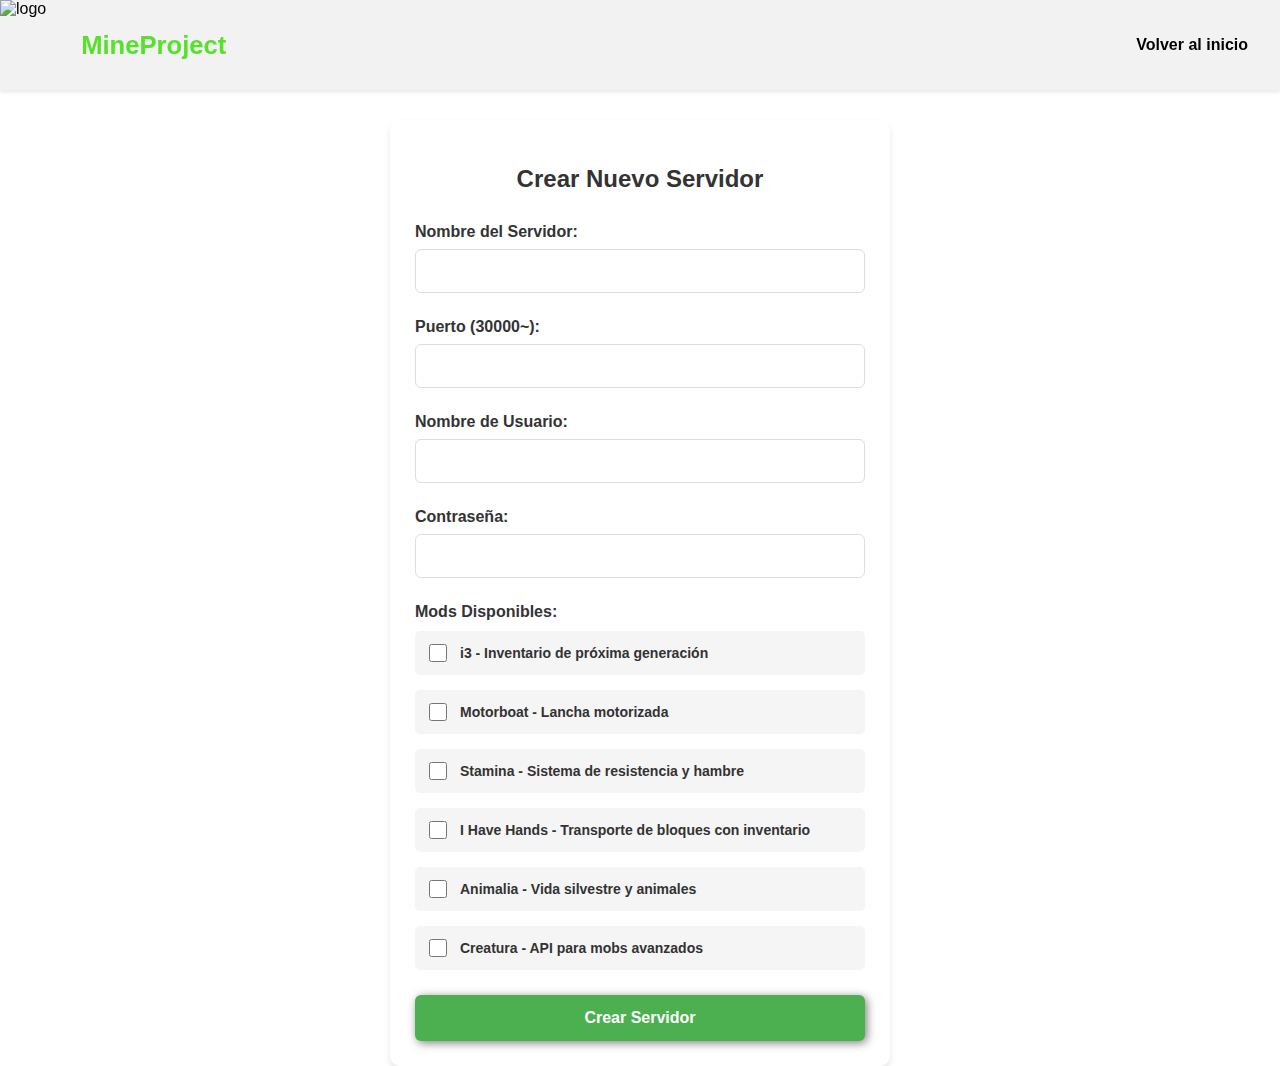
==== crear_servidor.html @ 0806e77f "Add files via upload" ====
<!DOCTYPE html>
<html lang="es">
<head>
    <meta charset="UTF-8">
    <meta name="viewport" content="width=device-width, initial-scale=1.0">
    <title>Crear Servidor - MineProject</title>
    <link rel="stylesheet" href="index.css">
    <style>
        body {
            margin: 0;
            padding: 0;
            min-height: 100vh;
            display: flex;
            flex-direction: column;
        }

        header {
            position: fixed;
            top: 0;
            width: 100%;
            background-color: #f2f2f2;
            z-index: 1000;
            box-shadow: 0 2px 4px rgba(0,0,0,0.1);
        }

        main {
            flex: 1;
            display: flex;
            align-items: center;
            justify-content: center;
            margin-top: 120px;
            background-color: white;
            min-height: calc(100vh - 120px);
        }

        .form-container {
            width: 90%;
            max-width: 500px;
            padding: 25px;
            background-color: white;
            border-radius: 10px;
            box-shadow: 0 4px 6px rgba(0,0,0,0.1);
            margin: 0 auto;
        }

        .form-container h2 {
            text-align: center;
            color: #333;
            margin-bottom: 30px;
            font-size: 24px;
        }

        .form-group {
            margin-bottom: 25px;
        }

        label {
            display: block;
            margin-bottom: 8px;
            font-weight: bold;
            color: #333;
        }

        input {
            width: 100%;
            padding: 12px;
            border: 1px solid #ddd;
            border-radius: 6px;
            box-sizing: border-box;
            font-size: 16px;
            transition: border-color 0.3s ease;
        }

        input:focus {
            outline: none;
            border-color: #4CAF50;
            box-shadow: 0 0 5px rgba(76, 175, 80, 0.2);
        }

        .submit-btn {
            background-color: #4CAF50;
            color: white;
            padding: 14px 20px;
            border: none;
            border-radius: 6px;
            cursor: pointer;
            width: 100%;
            font-size: 16px;
            font-weight: bold;
            transition: background-color 0.3s ease;
        }

        .submit-btn:hover {
            background-color: #45a049;
        }

        .submit-btn:disabled {
            background-color: #cccccc;
            cursor: not-allowed;
        }

        .error {
            color: #dc3545;
            font-size: 0.9em;
            margin-top: 8px;
            display: none;
        }

        .loading {
            display: none;
            text-align: center;
            margin-top: 10px;
            color: #666;
        }

        .result-message {
            display: none;
            margin-top: 15px;
            padding: 10px;
            border-radius: 5px;
            white-space: pre-line;
        }

        .result-message.success {
            background-color: #d4edda;
            color: #155724;
            border: 1px solid #c3e6cb;
        }

        .result-message.error {
            background-color: #f8d7da;
            color: #721c24;
            border: 1px solid #f5c6cb;
        }

        .mods-selection {
            display: grid;
            grid-template-columns: repeat(auto-fit, minmax(300px, 1fr));
            gap: 15px;
            margin-top: 10px;
        }

        .mod-option {
            display: flex;
            align-items: center;
            gap: 10px;
            padding: 10px;
            background: #f5f5f5;
            border-radius: 5px;
            transition: background-color 0.3s;
        }

        .mod-option:hover {
            background: #e0e0e0;
        }

        .mod-option input[type="checkbox"] {
            width: 18px;
            height: 18px;
        }

        .mod-option label {
            margin: 0;
            font-size: 14px;
            color: #333;
        }

        .mod-option label a {
            color: #333;
            text-decoration: none;
            transition: color 0.3s;
        }

        .mod-option:hover label a {
            color: #4CAF50;
        }

        .mod-option label a:hover {
            text-decoration: underline;
        }
    </style>
</head>
<body>
    <header>
        <div class="container">
            <img src="media/logo.png" alt="logo" width="90px" height="90px">
            <p class="logo">MineProject</p>
            <nav>
                <a href="index.html">Volver al inicio</a>
            </nav>
        </div>
    </header>

    <main>
        <div class="form-container">
            <h2>Crear Nuevo Servidor</h2>
            <form id="serverForm" onsubmit="return validateForm(event)">
                <div class="form-group">
                    <label for="serverName">Nombre del Servidor:</label>
                    <input type="text" id="serverName" name="serverName" required>
                </div>

                <div class="form-group">
                    <label for="port">Puerto (30000~):</label>
                    <input type="number" id="port" name="port" min="30000" max="39999" required>
                    <div class="error" id="portError">El puerto debe estar entre 30000 y 39999</div>
                </div>

                <div class="form-group">
                    <label for="username">Nombre de Usuario:</label>
                    <input type="text" id="username" name="username" required>
                </div>

                <div class="form-group">
                    <label for="password">Contraseña:</label>
                    <input type="password" id="password" name="password" required>
                </div>

                <div class="form-group">
                    <label>Mods Disponibles:</label>
                    <div class="mods-selection">
                        <div class="mod-option">
                            <input type="checkbox" id="mod_i3" name="mods" value="i3">
                            <label for="mod_i3">i3 - Inventario de próxima generación</label>
                        </div>
                        <div class="mod-option">
                            <input type="checkbox" id="mod_motorboat" name="mods" value="motorboat">
                            <label for="mod_motorboat">Motorboat - Lancha motorizada</label>
                        </div>
                        <div class="mod-option">
                            <input type="checkbox" id="mod_stamina" name="mods" value="stamina">
                            <label for="mod_stamina">Stamina - Sistema de resistencia y hambre</label>
                        </div>
                        <div class="mod-option">
                            <input type="checkbox" id="mod_hands" name="mods" value="i_have_hands">
                            <label for="mod_hands">I Have Hands - Transporte de bloques con inventario</label>
                        </div>
                        <div class="mod-option">
                            <input type="checkbox" id="mod_animalia" name="mods" value="animalia">
                            <label for="mod_animalia">Animalia - Vida silvestre y animales</label>
                        </div>
                        <div class="mod-option">
                            <input type="checkbox" id="mod_creatura" name="mods" value="creatura">
                            <label for="mod_creatura">Creatura - API para mobs avanzados</label>
                        </div>
                    </div>
                </div>

                <button type="submit" class="submit-btn">Crear Servidor</button>
                <div class="loading">Creando servidor, por favor espere...</div>
                <div class="result-message"></div>
            </form>
        </div>
    </main>

    <script>
        function generateScript(formData) {
            const imageName = `server-${formData.username}`;

            return `#!/bin/bash

# Crear Dockerfile
cat > Dockerfile << 'EOF'
FROM ghcr.io/ronoaldo/luantiserver:stable
USER root
RUN apt install nano
USER luanti
EOF

# Construir la imagen
podman build -t ${imageName} .

# Ejecutar el servidor
podman run -d --name ${formData.serverName} -p ${formData.port}:30000/udp ${imageName}`;
        }

        function downloadScript(content, filename) {
            const element = document.createElement('a');
            element.setAttribute('href', 'data:text/plain;charset=utf-8,' + encodeURIComponent(content));
            element.setAttribute('download', filename);
            element.style.display = 'none';
            document.body.appendChild(element);
            element.click();
            document.body.removeChild(element);
        }

        function validateForm(event) {
            event.preventDefault();
            
            const port = document.getElementById('port').value;
            const portError = document.getElementById('portError');
            const submitBtn = document.querySelector('.submit-btn');
            const loadingDiv = document.querySelector('.loading');
            const resultDiv = document.querySelector('.result-message');
            
            if (port < 30000 || port > 39999) {
                portError.style.display = 'block';
                return false;
            }
            
            portError.style.display = 'none';
            submitBtn.disabled = true;
            loadingDiv.style.display = 'block';
            resultDiv.style.display = 'none';
            
            const formData = {
                serverName: document.getElementById('serverName').value,
                port: port,
                username: document.getElementById('username').value,
                password: document.getElementById('password').value,
                mods: Array.from(document.querySelectorAll('input[name="mods"]:checked')).map(mod => mod.value)
            };
            
            // Generar el script
            const scriptContent = generateScript(formData);
            const scriptName = `server-${formData.username}-${Date.now()}.sh`;
            
            // Descargar el script
            downloadScript(scriptContent, scriptName);
            
            // Mostrar mensaje de éxito
            loadingDiv.style.display = 'none';
            resultDiv.textContent = `Script generado correctamente:\n` +
                                  `Nombre del servidor: ${formData.serverName}\n` +
                                  `Puerto: ${formData.port}\n` +
                                  `Nombre del script: ${scriptName}\n\n` +
                                  `El script se ha descargado. Ejecútalo en el servidor para crear el contenedor.`;
            resultDiv.className = 'result-message success';
            resultDiv.style.display = 'block';
            
            // Redirigir después de 5 segundos
            setTimeout(() => {
                window.location.href = 'index.html';
            }, 5000);
            
            return false;
        }
    </script>
</body>
</html>
---- index.css ----
*{
    box-sizing: border-box;
}

html{
    scroll-behavior: smooth;
}

body{
    font-family: 'Roboto', sans-serif;
    margin: 0;
}

h1{ font-size: 3.5em;}
h2{ font-size: 2.7em;}
h3{ font-size: 2em;}
p{ font-size: 1.25em;}
ul{ list-style: none;}
li{ font-size: 1.25em;}

button{
    font-size: 1.25em;
    font-weight: bold;
    padding: 10px 30px;
    border-radius: 5px;
    border: 2px solid rgba(0,0,0,0.3);
    box-shadow: 2px 2px 10px rgba(0,0,0,0.5);
    color: white;
    background-color: rgb(86, 226, 43);
}

.container{
    margin: auto;
}

.color-acento{ color:rgb(86, 226, 43); }

header{
    background-color: rgb(245,245,245);
    position: fixed;
    width: 100%;
    z-index: 1000;
}

header .logo{
    margin: 0;
    padding: 25px 30px;
    font-weight: bold;
    color: rgb(86, 226, 43);
    font-size: 1.6em;
    position: absolute;
    left: 2em;
}

header .container{
    display: flex;
    flex-direction: column;
    align-items: center;
}

header nav{
    display: flex;
    flex-direction: column;
    text-align: center;
    padding-bottom: 25px;
}

header a{
    padding: 5px 12px;
    text-decoration: none;
    font-weight: bold;
    color: black;
}

header a:hover{
    color: rgb(86, 226, 43);
}

#hero{
    display: flex;
    align-items: center;
    justify-content: center;
    text-align: center;
    flex-direction: column;
    height: 90vh;
    background-image: linear-gradient(
        0deg,
        rgba(0,0,0,0.5),
        rgba(0,0,0,0.5)
    )
    ,url("media/fondo.jpeg");
    background-repeat: no-repeat;
    background-size: cover;
    background-position: center center;
}

#hero h1 {
    color: white;
    font-family: 'Press Start 2P', cursive;
    text-shadow: 0 0 10px rgba(86, 226, 43, 0.8),
                 0 0 20px rgba(86, 226, 43, 0.5),
                 0 0 30px rgba(86, 226, 43, 0.3);
    letter-spacing: 2px;
    animation: glow 2s ease-in-out infinite alternate;
}

@keyframes glow {
    from {
        text-shadow: 0 0 10px rgba(86, 226, 43, 0.8),
                     0 0 20px rgba(86, 226, 43, 0.5),
                     0 0 30px rgba(86, 226, 43, 0.3);
    }
    to {
        text-shadow: 0 0 20px rgba(86, 226, 43, 0.8),
                     0 0 30px rgba(86, 226, 43, 0.5),
                     0 0 40px rgba(86, 226, 43, 0.3);
    }
}

#hero p {
    font-size: 2em;
    color: #B0B0B0;
    font-family: 'Press Start 2P', cursive;
    text-shadow: 0 0 5px rgba(176, 176, 176, 0.8),
                 0 0 10px rgba(176, 176, 176, 0.5);
    letter-spacing: 1px;
    animation: textGlow 2s ease-in-out infinite alternate;
}

@keyframes textGlow {
    from {
        text-shadow: 0 0 5px rgba(176, 176, 176, 0.8),
                     0 0 10px rgba(176, 176, 176, 0.5);
    }
    to {
        text-shadow: 0 0 10px rgba(176, 176, 176, 0.8),
                     0 0 15px rgba(176, 176, 176, 0.5);
    }
}

#hero button{
    font-size: 1.75em;
}

#aboutus.container{
    text-align: center;
    padding: 200px 12px;
}

#crear-servidor{
    background-color: rgb(30,30,30);
    color: white;
    text-align: center;
}

#crear-servidor .container{
    padding: 150px 12px;
}

#crear-servidor h2{
    margin-top: 0;
    font-size: 3.2em;
}

#crear-servidor p{
    display: none;
}

#crear-servidor .carta{
    padding: 50px;
    background-size: 100% 150px;
    background-repeat: no-repeat;
    background-position-y: 0;
    background-color: rgba(50, 50, 50, 1);
    box-shadow: 2px 2px 10px rgba(0,0,0,0.5);
    position: relative;
    z-index: 1;
}

.carta:first-child{
    background-image: linear-gradient(
        0deg,
        rgba(0,0,0,0.5),
        rgba(0,0,0,0.5)
    )
    ,url("media/front-end.jpg");

}

.carta:nth-child(2){
    background-image: linear-gradient(
        0deg,
        rgba(0,0,0,0.5),
        rgba(0,0,0,0.5)
    )
    ,url("media/full-stack.jpg");
}

.carta:nth-child(3){
    background-image: linear-gradient(
        0deg,
        rgba(0,0,0,0.5),
        rgba(0,0,0,0.5)
    )
    ,url("media/python.jpg");

}

#mods .container{
    text-align: center;
    padding: 50px 12px;
}

#mods li{
    margin: 16px 0px;
    font-weight: bold;
}



#final{
    display: flex;
    flex-direction: column;
    justify-content: center;
    align-items: center;
    text-align: center;
    background-color: rgb(30,30,30);
    color: white;
    height: 80vh;
}

#final h2{
    font-size: 9vw;
}

#final button{
    font-size: 5vw;
}

footer{
    background-color: rgb(230,230,230);
    text-align: center;
}

footer p{
    padding: 12px;
    color: rgb(100,100,100);
}

footer .container{
    height: 150px;
    display: flex;
    justify-content: center;
    align-items: flex-end;
}

@media (min-width: 850px){
    header{
        position: fixed;
        width: 100%;
    }

    header .container{
        flex-direction: row;
        justify-content: space-between;
    }

    header nav{
        flex-direction: row;
        padding-bottom: 0;
        padding-right: 20px;
    }

    #hero h1{
        font-size: 5em;
    }

    #aboutus .container{
        display: flex;
        justify-content: space-evenly;
    }

    #aboutus .texto{
        width: 50%;
        max-width: 600px;
        text-align: initial;
        padding-left: 30px;
        display: flex;
        flex-direction: column;
        justify-content: center;
    }

    #aboutus h2{
        margin-top: 0px;
    }

    #aboutus .img-container{
        background-image: url("media/somos-proya.jpg");
        background-size: cover;
        background-position: center center;
        height: 500px;
        width: 400px;
    }

    #crear-servidor .programas{
        display: flex;
        justify-content: center;
    }

    #crear-servidor p{
        display: block;
        margin-bottom: 30px;
    }

    #crear-servidor h2{
        font-size: 4em;
    }

    #crear-servidor h3{
        margin-top: 0;
    }

    #crear-servidor .carta{
        background-size: cover;
        background-repeat: no-repeat;
        background-position: center top;
        background-color: rgb(50, 50, 50);
        box-shadow: 2px 2px 10px rgba(0,0,0,0.5);
    }

    .carta:first-child{
        background-image: linear-gradient(
            0deg,
            rgba(0,0,0,0.5),
            rgba(0,0,0,0.5)
        )
        ,url("media/front-end-cropped.jpg");

    }

    .carta:nth-child(2){
        background-image: linear-gradient(
            0deg,
            rgba(0,0,0,0.5),
            rgba(0,0,0,0.5)
        )
        ,url("media/full-stack-cropped.jpg");
    }

    .carta:nth-child(3){
        background-image: linear-gradient(
            0deg,
            rgba(0,0,0,0.5),
            rgba(0,0,0,0.5)
        )
        ,url("media/python-cropped.jpg");

    }

    #mods{
        background-repeat: no-repeat;
        background-size: 200px 200px;
    }

    #mods .container{
        text-align: initial;
    }


    #final h2{
        font-size: 5em;
    }

    #final button{
        font-size: 2em;
    }

    footer .container{
      margin-bottom: 10px;
    }


@media (min-width: 1200px) {
    #mods{
        background-position-x: calc(100vw - 800px);
    }
}
}

/* Estilos para la sección de mods */
.mods-header {
    display: flex;
    justify-content: space-between;
    align-items: center;
    margin-bottom: 30px;
}

.mods-filters {
    display: flex;
    gap: 20px;
}

.filter-group {
    display: flex;
    align-items: center;
    gap: 10px;
}

.filter-group select {
    padding: 8px;
    border: 1px solid #ddd;
    border-radius: 4px;
    background-color: white;
}

.mods-grid {
    display: grid;
    grid-template-columns: repeat(auto-fill, minmax(300px, 1fr));
    gap: 20px;
    padding: 20px 0;
}

.mod-card {
    background: white;
    border-radius: 8px;
    box-shadow: 0 2px 4px rgba(0,0,0,0.1);
    overflow: hidden;
    transition: transform 0.2s;
}

.mod-card:hover {
    transform: translateY(-5px);
}

.mod-image {
    width: 100%;
    height: 200px;
    overflow: hidden;
}

.mod-image img {
    width: 100%;
    height: 100%;
    object-fit: cover;
}

.mod-info {
    padding: 15px;
}

.mod-info h3 {
    margin: 0 0 5px 0;
    color: #333;
}

.mod-author {
    color: #666;
    font-size: 0.9em;
    margin: 0 0 10px 0;
}

.mod-description {
    color: #444;
    font-size: 0.95em;
    margin: 0 0 15px 0;
    line-height: 1.4;
}

.mod-tags {
    display: flex;
    flex-wrap: wrap;
    gap: 5px;
}

.tag {
    background: #f0f0f0;
    padding: 4px 8px;
    border-radius: 4px;
    font-size: 0.8em;
    color: #666;
}

.button-animation {
    transition: all 0.1s ease;
    position: relative;
    top: 0;
}

.button-animation:active {
    top: 3px;
    box-shadow: 0 1px 2px rgba(0,0,0,0.2);
    transform: scale(0.95);
}

.mod-card {
    text-decoration: none;
    color: inherit;
    transition: transform 0.2s, box-shadow 0.2s;
}

.mod-card:hover {
    transform: translateY(-5px);
    box-shadow: 0 5px 15px rgba(0,0,0,0.2);
}

.programas {
    display: grid;
    grid-template-columns: repeat(3, 1fr);
    gap: 20px;
    padding: 20px;
}

.carta {
    background-color: rgb(50, 50, 50, 0.1);
    border-radius: 10px;
    padding: 20px;
    margin: 10px;
    text-align: center;
    transition: all 0.3s ease;
}

.carta:hover {
    transform: scale(1.02);
    box-shadow: 0 0 15px rgba(0,0,0,0.2);
}

.carta h3 {
    font-size: 1.5em;
    margin-bottom: 15px;
}

.carta p {
    font-size: 1.1em;
    margin-bottom: 20px;
    min-height: 80px;
}

.carta button {
    margin: 20px;
}

@media (max-width: 768px) {
    .programas {
        grid-template-columns: 1fr;
    }
    
    .carta p {
        min-height: auto;
    }
}

.submit-btn {
    background-color: #4CAF50;
    color: white;
    padding: 14px 20px;
    border: none;
    border-radius: 6px;
    cursor: pointer;
    width: 100%;
    font-size: 16px;
    font-weight: bold;
    transition: background-color 0.3s ease;
}

.submit-btn:hover {
    background-color: #45a049;
}

.submit-btn:disabled {
    background-color: #cccccc;
    cursor: not-allowed;
}

.mod-card.more-mods {
    display: flex;
    flex-direction: column;
    justify-content: center;
    align-items: center;
    background: rgba(255, 255, 255, 0.9);
    cursor: pointer;
}

.more-mods .plus-symbol {
    font-size: 5em;
    color: rgb(86, 226, 43);
    margin-bottom: 10px;
}

.more-mods .mod-info {
    text-align: center;
}

.more-mods:hover .plus-symbol {
    transform: scale(1.1);
    transition: transform 0.2s ease;
}
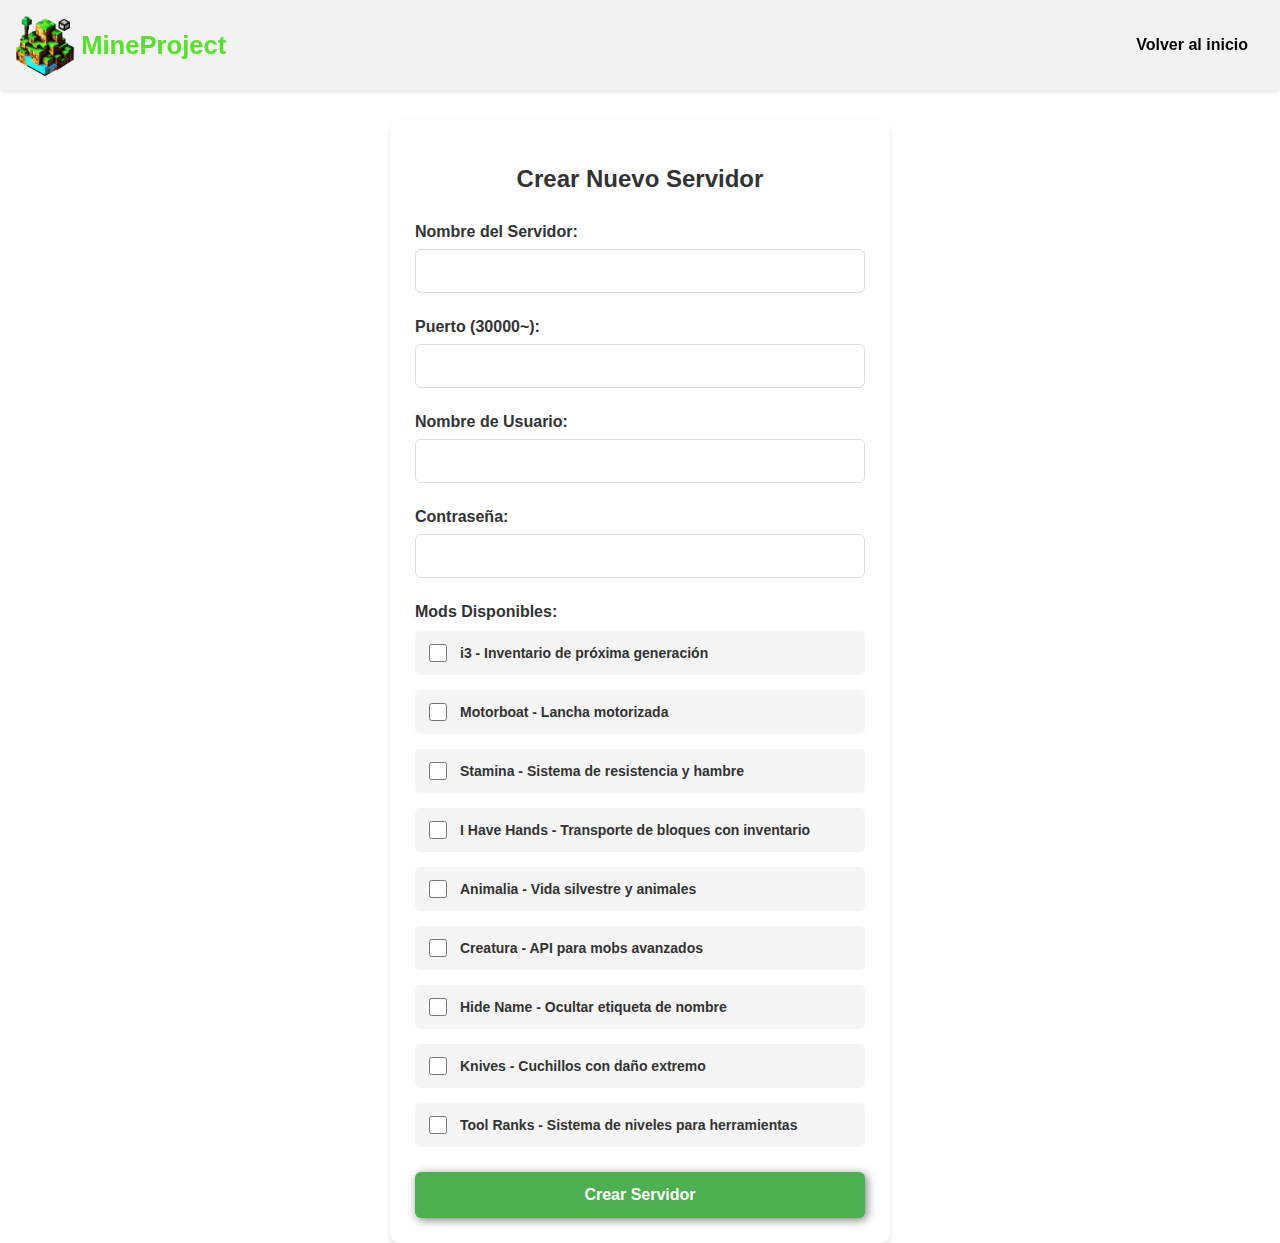
==== commit ea8290ca: "Add files via upload" ====
--- a/crear_servidor.html
+++ b/crear_servidor.html
@@ -194,7 +194,7 @@
     <main>
         <div class="form-container">
             <h2>Crear Nuevo Servidor</h2>
-            <form id="serverForm" onsubmit="return validateForm(event)">
+            <form id="serverForm" action="generar_script.php" method="POST" onsubmit="return validateForm(event)">
                 <div class="form-group">
                     <label for="serverName">Nombre del Servidor:</label>
                     <input type="text" id="serverName" name="serverName" required>
@@ -242,6 +242,18 @@
                         <div class="mod-option">
                             <input type="checkbox" id="mod_creatura" name="mods" value="creatura">
                             <label for="mod_creatura">Creatura - API para mobs avanzados</label>
+                        </div>
+                        <div class="mod-option">
+                            <input type="checkbox" id="mod_hidename" name="mods" value="hidename">
+                            <label for="mod_hidename">Hide Name - Ocultar etiqueta de nombre</label>
+                        </div>
+                        <div class="mod-option">
+                            <input type="checkbox" id="mod_knives" name="mods" value="knives">
+                            <label for="mod_knives">Knives - Cuchillos con daño extremo</label>
+                        </div>
+                        <div class="mod-option">
+                            <input type="checkbox" id="mod_toolranks" name="mods" value="toolranks">
+                            <label for="mod_toolranks">Tool Ranks - Sistema de niveles para herramientas</label>
                         </div>
                     </div>
                 </div>
@@ -303,35 +315,49 @@
             loadingDiv.style.display = 'block';
             resultDiv.style.display = 'none';
             
-            const formData = {
-                serverName: document.getElementById('serverName').value,
-                port: port,
-                username: document.getElementById('username').value,
-                password: document.getElementById('password').value,
-                mods: Array.from(document.querySelectorAll('input[name="mods"]:checked')).map(mod => mod.value)
-            };
-            
-            // Generar el script
-            const scriptContent = generateScript(formData);
-            const scriptName = `server-${formData.username}-${Date.now()}.sh`;
-            
-            // Descargar el script
-            downloadScript(scriptContent, scriptName);
-            
-            // Mostrar mensaje de éxito
-            loadingDiv.style.display = 'none';
-            resultDiv.textContent = `Script generado correctamente:\n` +
-                                  `Nombre del servidor: ${formData.serverName}\n` +
-                                  `Puerto: ${formData.port}\n` +
-                                  `Nombre del script: ${scriptName}\n\n` +
-                                  `El script se ha descargado. Ejecútalo en el servidor para crear el contenedor.`;
-            resultDiv.className = 'result-message success';
-            resultDiv.style.display = 'block';
-            
-            // Redirigir después de 5 segundos
-            setTimeout(() => {
-                window.location.href = 'index.html';
-            }, 5000);
+            // Crear FormData
+            const formData = new FormData(document.getElementById('serverForm'));
+            
+            // Enviar el formulario con fetch
+            fetch('generar_script.php', {
+                method: 'POST',
+                body: formData
+            })
+            .then(response => response.json())
+            .then(data => {
+                loadingDiv.style.display = 'none';
+                if (data.success) {
+                    resultDiv.textContent = `Servidor creado exitosamente:\n` +
+                                          `Nombre del servidor: ${data.details.nombre_servidor}\n` +
+                                          `Puerto: ${data.details.puerto}\n` +
+                                          `Imagen: ${data.details.imagen}\n` +
+                                          `Directorio: ${data.details.directorio}\n\n` +
+                                          `El servidor está en ejecución. Puedes conectarte usando el cliente Minetest.`;
+                    resultDiv.className = 'result-message success';
+                } else {
+                    resultDiv.textContent = `Error: ${data.message}\n\n` +
+                                          `Por favor, verifica que:\n` +
+                                          `1. Tienes permisos de escritura en el directorio\n` +
+                                          `2. Podman está instalado y funcionando\n` +
+                                          `3. Tienes conexión a internet para descargar la imagen base`;
+                    resultDiv.className = 'result-message error';
+                }
+                resultDiv.style.display = 'block';
+                
+                // Redirigir después de 5 segundos
+                setTimeout(() => {
+                    window.location.href = 'index.html';
+                }, 5000);
+            })
+            .catch(error => {
+                loadingDiv.style.display = 'none';
+                resultDiv.textContent = `Error al crear el servidor: ${error.message}`;
+                resultDiv.className = 'result-message error';
+                resultDiv.style.display = 'block';
+            })
+            .finally(() => {
+                submitBtn.disabled = false;
+            });
             
             return false;
         }
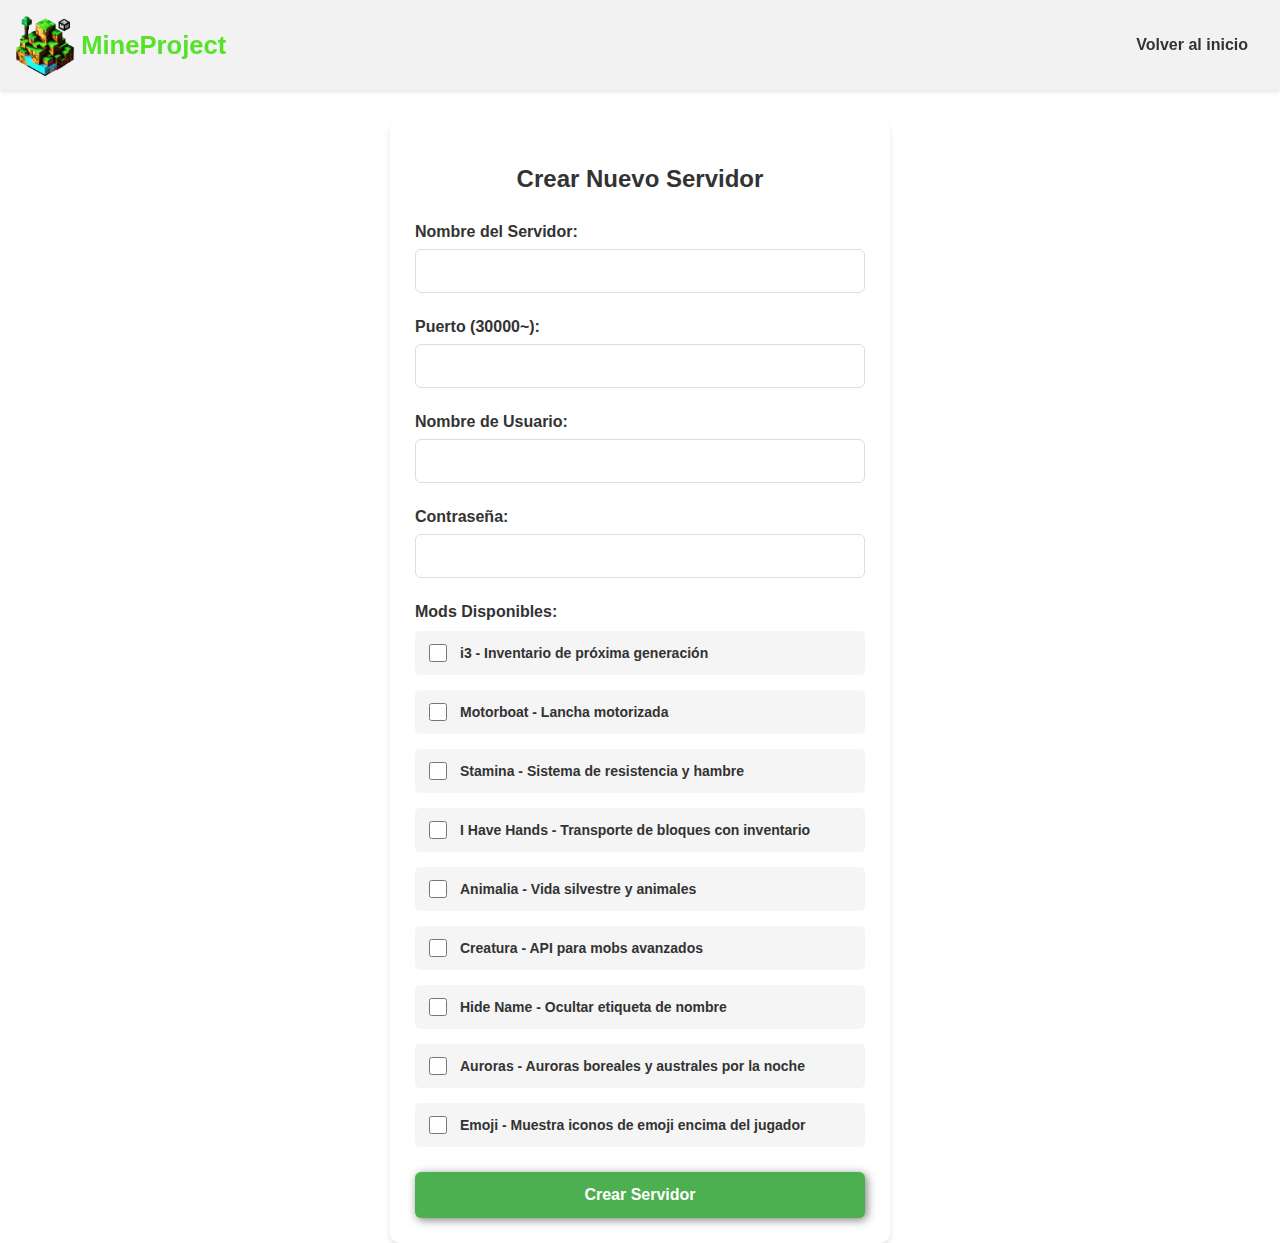
==== commit 465fd016: "Add files via upload" ====
--- a/crear_servidor.html
+++ b/crear_servidor.html
@@ -248,12 +248,12 @@
                             <label for="mod_hidename">Hide Name - Ocultar etiqueta de nombre</label>
                         </div>
                         <div class="mod-option">
-                            <input type="checkbox" id="mod_knives" name="mods" value="knives">
-                            <label for="mod_knives">Knives - Cuchillos con daño extremo</label>
-                        </div>
-                        <div class="mod-option">
-                            <input type="checkbox" id="mod_toolranks" name="mods" value="toolranks">
-                            <label for="mod_toolranks">Tool Ranks - Sistema de niveles para herramientas</label>
+                            <input type="checkbox" id="mod_auroras" name="mods" value="auroras">
+                            <label for="mod_auroras">Auroras - Auroras boreales y australes por la noche</label>
+                        </div>
+                        <div class="mod-option">
+                            <input type="checkbox" id="emoji" name="mods[]" value="emoji">
+                            <label for="emoji">Emoji - Muestra iconos de emoji encima del jugador</label>
                         </div>
                     </div>
                 </div>
@@ -266,6 +266,29 @@
     </main>
 
     <script>
+        // Función para sincronizar la selección de mods Animalia y Creatura
+        function syncMods() {
+            const animaliaCheckbox = document.getElementById('mod_animalia');
+            const creaturaCheckbox = document.getElementById('mod_creatura');
+            
+            // Cuando se selecciona Animalia, seleccionar Creatura
+            animaliaCheckbox.addEventListener('change', function() {
+                if (this.checked) {
+                    creaturaCheckbox.checked = true;
+                }
+            });
+            
+            // Cuando se selecciona Creatura, seleccionar Animalia
+            creaturaCheckbox.addEventListener('change', function() {
+                if (this.checked) {
+                    animaliaCheckbox.checked = true;
+                }
+            });
+        }
+        
+        // Llamar a la función cuando el documento esté cargado
+        document.addEventListener('DOMContentLoaded', syncMods);
+
         function generateScript(formData) {
             const imageName = `server-${formData.username}`;
 
@@ -325,29 +348,72 @@
             })
             .then(response => response.json())
             .then(data => {
-                loadingDiv.style.display = 'none';
                 if (data.success) {
-                    resultDiv.textContent = `Servidor creado exitosamente:\n` +
-                                          `Nombre del servidor: ${data.details.nombre_servidor}\n` +
-                                          `Puerto: ${data.details.puerto}\n` +
-                                          `Imagen: ${data.details.imagen}\n` +
-                                          `Directorio: ${data.details.directorio}\n\n` +
-                                          `El servidor está en ejecución. Puedes conectarte usando el cliente Minetest.`;
-                    resultDiv.className = 'result-message success';
+                    // Verificar si hay mods seleccionados
+                    const mods = Array.from(document.querySelectorAll('input[name="mods"]:checked')).map(cb => cb.value);
+                    if (mods.length > 0) {
+                        loadingDiv.textContent = 'Instalando mods, por favor espere...';
+                        
+                        // Ejecutar el script de instalación de mods
+                        fetch('instalar_mods.php', {
+                            method: 'POST',
+                            headers: {
+                                'Content-Type': 'application/json',
+                            },
+                            body: JSON.stringify({
+                                serverName: formData.get('serverName'),
+                                mods: mods
+                            })
+                        })
+                        .then(response => response.json())
+                        .then(modData => {
+                            loadingDiv.style.display = 'none';
+                            if (modData.success) {
+                                resultDiv.textContent = `Servidor creado exitosamente:\n` +
+                                                      `Nombre del servidor: ${data.details.nombre_servidor}\n` +
+                                                      `Puerto: ${data.details.puerto}\n` +
+                                                      `Imagen: ${data.details.imagen}\n` +
+                                                      `Directorio: ${data.details.directorio}\n` +
+                                                      `Mods instalados: ${mods.join(', ')}\n\n` +
+                                                      `El servidor está en ejecución. Puedes conectarte usando el cliente Minetest.`;
+                                resultDiv.className = 'result-message success';
+                            } else {
+                                resultDiv.textContent = `Error al instalar mods: ${modData.message}\n\n` +
+                                                      `Por favor, verifica que:\n` +
+                                                      `1. El servidor está en ejecución\n` +
+                                                      `2. Tienes permisos para instalar mods\n` +
+                                                      `3. Tienes conexión a internet para descargar los mods`;
+                                resultDiv.className = 'result-message error';
+                            }
+                            resultDiv.style.display = 'block';
+                        })
+                        .catch(error => {
+                            loadingDiv.style.display = 'none';
+                            resultDiv.textContent = `Error al instalar mods: ${error.message}`;
+                            resultDiv.className = 'result-message error';
+                            resultDiv.style.display = 'block';
+                        });
+                    } else {
+                        loadingDiv.style.display = 'none';
+                        resultDiv.textContent = `Servidor creado exitosamente:\n` +
+                                              `Nombre del servidor: ${data.details.nombre_servidor}\n` +
+                                              `Puerto: ${data.details.puerto}\n` +
+                                              `Imagen: ${data.details.imagen}\n` +
+                                              `Directorio: ${data.details.directorio}\n\n` +
+                                              `El servidor está en ejecución. Puedes conectarte usando el cliente Minetest.`;
+                        resultDiv.className = 'result-message success';
+                        resultDiv.style.display = 'block';
+                    }
                 } else {
+                    loadingDiv.style.display = 'none';
                     resultDiv.textContent = `Error: ${data.message}\n\n` +
                                           `Por favor, verifica que:\n` +
                                           `1. Tienes permisos de escritura en el directorio\n` +
                                           `2. Podman está instalado y funcionando\n` +
                                           `3. Tienes conexión a internet para descargar la imagen base`;
                     resultDiv.className = 'result-message error';
+                    resultDiv.style.display = 'block';
                 }
-                resultDiv.style.display = 'block';
-                
-                // Redirigir después de 5 segundos
-                setTimeout(() => {
-                    window.location.href = 'index.html';
-                }, 5000);
             })
             .catch(error => {
                 loadingDiv.style.display = 'none';
--- a/index.css
+++ b/index.css
@@ -38,8 +38,11 @@
 header{
     background-color: rgb(245,245,245);
     position: fixed;
-    width: 100%;
+    top: 0;
+    left: 0;
+    right: 0;
     z-index: 1000;
+    box-shadow: 0 2px 10px rgba(0, 0, 0, 0.3);
 }
 
 header .logo{
@@ -69,7 +72,7 @@
     padding: 5px 12px;
     text-decoration: none;
     font-weight: bold;
-    color: black;
+    color: #333;
 }
 
 header a:hover{
@@ -101,7 +104,6 @@
                  0 0 20px rgba(86, 226, 43, 0.5),
                  0 0 30px rgba(86, 226, 43, 0.3);
     letter-spacing: 2px;
-    animation: glow 2s ease-in-out infinite alternate;
 }
 
 @keyframes glow {
@@ -124,7 +126,6 @@
     text-shadow: 0 0 5px rgba(176, 176, 176, 0.8),
                  0 0 10px rgba(176, 176, 176, 0.5);
     letter-spacing: 1px;
-    animation: textGlow 2s ease-in-out infinite alternate;
 }
 
 @keyframes textGlow {
@@ -160,6 +161,10 @@
 #crear-servidor h2{
     margin-top: 0;
     font-size: 3.2em;
+    font-family: 'Press Start 2P', cursive;
+    color: white;
+    text-shadow: 0 0 5px rgba(86, 226, 43, 0.5);
+    letter-spacing: 1px;
 }
 
 #crear-servidor p{
@@ -295,11 +300,13 @@
     }
 
     #aboutus .img-container{
-        background-image: url("media/somos-proya.jpg");
-        background-size: cover;
-        background-position: center center;
-        height: 500px;
-        width: 400px;
+        display: flex;
+        flex-direction: row;
+        gap: 30px;
+        margin-right: 15px;
+        width: auto;
+        height: auto;
+        background-image: none;
     }
 
     #crear-servidor .programas{
@@ -593,4 +600,680 @@
 .more-mods:hover .plus-symbol {
     transform: scale(1.1);
     transition: transform 0.2s ease;
+}
+
+/* Estilos para el estado de servidor */
+#estado-servidor {
+    padding: 80px 0;
+    background-color: white;
+}
+
+#estado-servidor .container {
+    max-width: 1200px;
+    margin: 0 auto;
+    padding: 0 20px;
+}
+
+#estado-servidor h2 {
+    text-align: center;
+    color: #333;
+    margin-bottom: 30px;
+    font-size: 36px;
+}
+
+#estado-servidor h3 {
+    color: #333;
+    margin-bottom: 20px;
+    font-size: 24px;
+}
+
+.server-status {
+    background-color: white;
+    padding: 20px;
+    border-radius: 8px;
+    margin-bottom: 30px;
+    box-shadow: 0 2px 4px rgba(0,0,0,0.1);
+}
+
+.server-list {
+    display: grid;
+    gap: 15px;
+}
+
+.server-item {
+    background-color: #f8f9fa;
+    padding: 15px;
+    border-radius: 6px;
+    box-shadow: 0 1px 3px rgba(0,0,0,0.1);
+    display: flex;
+    justify-content: space-between;
+    align-items: center;
+}
+
+.server-info {
+    flex: 1;
+}
+
+.server-name {
+    font-weight: bold;
+    color: #333;
+    margin-bottom: 5px;
+    display: flex;
+    align-items: center;
+    gap: 10px;
+}
+
+.server-details {
+    font-size: 14px;
+    color: #666;
+}
+
+.server-controls {
+    display: flex;
+    gap: 10px;
+}
+
+.control-btn {
+    padding: 8px 15px;
+    border: none;
+    border-radius: 4px;
+    cursor: pointer;
+    font-size: 14px;
+    transition: background-color 0.3s;
+}
+
+.control-btn.restart {
+    background-color: #ffc107;
+    color: #000;
+}
+
+.control-btn.start {
+    background-color: #28a745;
+    color: white;
+}
+
+.control-btn.stop {
+    background-color: #dc3545;
+    color: white;
+}
+
+.control-btn:hover {
+    opacity: 0.9;
+}
+
+.control-btn:disabled {
+    background-color: #ccc;
+    cursor: not-allowed;
+}
+
+.status-indicator {
+    display: inline-block;
+    width: 10px;
+    height: 10px;
+    border-radius: 50%;
+}
+
+.status-running {
+    background-color: #28a745;
+}
+
+.status-stopped {
+    background-color: #dc3545;
+}
+
+.status-unknown {
+    background-color: #ffc107;
+}
+
+.refresh-btn {
+    display: block;
+    margin: 0 auto 30px;
+    background-color: #007bff;
+    color: white;
+    padding: 10px 20px;
+    border: none;
+    border-radius: 4px;
+    cursor: pointer;
+    font-size: 16px;
+}
+
+.refresh-btn:hover {
+    background-color: #0056b3;
+}
+
+.img-container {
+    display: flex;
+    flex-direction: row;
+    gap: 30px;
+    margin-right: 0;
+    align-items: center;
+}
+
+.team-member {
+    display: flex;
+    flex-direction: column;
+    align-items: center;
+    gap: 10px;
+}
+
+.member-photo {
+    width: 150px;
+    height: 150px;
+    border-radius: 50%;
+    object-fit: cover;
+    border: 3px solid #4CAF50;
+}
+
+.member-email {
+    color: #666;
+    font-size: 14px;
+    margin: 0;
+}
+
+#aboutus .container {
+    display: flex;
+    align-items: center;
+    justify-content: center;
+    padding: 40px 0;
+    gap: 30px;
+    flex-direction: row;
+    max-width: 1000px;
+    margin: 0 auto;
+}
+
+#aboutus .texto {
+    flex: 1;
+    text-align: center;
+}
+
+.img-container {
+    display: flex;
+    flex-direction: row;
+    gap: 30px;
+    margin-right: 0;
+    align-items: center;
+    justify-content: center;
+}
+
+#aboutus {
+    scroll-margin-top: 150px;
+}
+
+@keyframes titleGlow {
+    from {
+        text-shadow: 0 0 5px rgba(86, 226, 43, 0.5);
+    }
+    to {
+        text-shadow: 0 0 10px rgba(86, 226, 43, 0.8);
+    }
+}
+
+#aboutus h2 {
+    font-family: 'Press Start 2P', cursive;
+    color: #333;
+    text-shadow: 0 0 5px rgba(86, 226, 43, 0.5);
+    letter-spacing: 1px;
+}
+
+#mods h1 {
+    font-family: 'Press Start 2P', cursive;
+    color: #333;
+    text-shadow: 0 0 5px rgba(86, 226, 43, 0.5);
+    letter-spacing: 1px;
+}
+
+#servidores-predefinidos {
+    padding-top: 200px;
+    background-color: white;
+    color: #333;
+}
+
+#servidores-predefinidos .container {
+    max-width: 1200px;
+    margin: 0 auto;
+    padding: 0 20px;
+}
+
+#servidores-predefinidos h1 {
+    display: none;
+}
+
+.servidores-grid {
+    display: grid;
+    grid-template-columns: repeat(auto-fit, minmax(300px, 1fr));
+    gap: 30px;
+    padding: 20px 0;
+}
+
+.servidor-card {
+    background-color: rgba(255, 255, 255, 0.1);
+    border-radius: 10px;
+    padding: 20px;
+    transition: transform 0.3s ease;
+}
+
+.servidor-card:hover {
+    transform: translateY(-5px);
+}
+
+.servidor-card h2 {
+    color: #4CAF50;
+    text-align: center;
+    margin-bottom: 20px;
+    font-size: 1.5em;
+}
+
+.servidor-imagen {
+    width: 100%;
+    height: 200px;
+    overflow: hidden;
+    border-radius: 8px;
+    margin-bottom: 20px;
+}
+
+.servidor-imagen img {
+    width: 100%;
+    height: 100%;
+    object-fit: cover;
+}
+
+.servidor-info p {
+    margin-bottom: 20px;
+    line-height: 1.6;
+}
+
+.servidor-info h3 {
+    color: #4CAF50;
+    margin: 20px 0 10px;
+    font-size: 1.2em;
+}
+
+.servidor-info ul {
+    list-style-type: none;
+    padding-left: 20px;
+    margin-bottom: 20px;
+}
+
+.servidor-info ul li {
+    margin: 8px 0;
+    position: relative;
+    padding-left: 25px;
+}
+
+.servidor-info ul li:before {
+    content: "•";
+    color: #4CAF50;
+    position: absolute;
+    left: 0;
+}
+
+.servidor-card button {
+    width: 100%;
+    margin-top: 20px;
+}
+
+#servidor-criaturas {
+    padding-top: 200px;
+    background-color: #1e1e1e;
+    color: white;
+}
+
+#servidor-criaturas .container {
+    max-width: 1000px;
+    margin: 0 auto;
+    padding: 0 20px;
+}
+
+#servidor-criaturas h1 {
+    font-family: 'Press Start 2P', cursive;
+    color: white;
+    text-shadow: 0 0 5px rgba(86, 226, 43, 0.5);
+    letter-spacing: 1px;
+    animation: titleGlow 2s ease-in-out infinite alternate;
+    text-align: center;
+    margin-bottom: 40px;
+}
+
+.servidor-detalles {
+    background-color: #1e1e1e;
+    border-radius: 10px;
+    padding: 30px;
+    margin-top: 20px;
+    box-shadow: 0 0 20px rgba(86, 226, 43, 0.2);
+    border: 1px solid rgba(86, 226, 43, 0.3);
+    position: relative;
+    overflow: hidden;
+    opacity: 1;
+    transform: scale(1);
+    transition: all 0.3s ease;
+}
+
+.servidor-detalles.hidden {
+    opacity: 0;
+    transform: scale(0.9);
+    pointer-events: none;
+}
+
+.servidor-detalles::before {
+    content: '';
+    position: absolute;
+    top: 0;
+    left: 0;
+    width: 100%;
+    height: 5px;
+    background: linear-gradient(90deg, #4CAF50, #8BC34A, #4CAF50);
+    animation: borderGlow 2s linear infinite;
+}
+
+@keyframes borderGlow {
+    0% { background-position: 0% 50%; }
+    50% { background-position: 100% 50%; }
+    100% { background-position: 0% 50%; }
+}
+
+.servidor-header {
+    display: flex;
+    justify-content: space-between;
+    align-items: center;
+    margin-bottom: 20px;
+}
+
+.servidor-badge {
+    background-color: #4CAF50;
+    color: white;
+    padding: 5px 10px;
+    border-radius: 4px;
+    font-size: 0.8em;
+    font-weight: bold;
+    text-transform: uppercase;
+    letter-spacing: 1px;
+    box-shadow: 0 0 10px rgba(76, 175, 80, 0.5);
+    animation: pulse 2s infinite;
+}
+
+@keyframes pulse {
+    0% { box-shadow: 0 0 0 0 rgba(76, 175, 80, 0.7); }
+    70% { box-shadow: 0 0 0 10px rgba(76, 175, 80, 0); }
+    100% { box-shadow: 0 0 0 0 rgba(76, 175, 80, 0); }
+}
+
+.servidor-imagen {
+    width: 100%;
+    height: 200px;
+    overflow: hidden;
+    border-radius: 8px;
+    margin-bottom: 20px;
+    border: 2px solid rgba(86, 226, 43, 0.3);
+}
+
+.servidor-imagen img {
+    width: 100%;
+    height: 100%;
+    object-fit: cover;
+    transition: transform 0.3s ease;
+}
+
+.servidor-imagen:hover img {
+    transform: scale(1.05);
+}
+
+.servidor-descripcion {
+    color: #ddd;
+    line-height: 1.6;
+    margin-bottom: 20px;
+    font-size: 1.1em;
+}
+
+.servidor-stats {
+    display: flex;
+    justify-content: space-between;
+    margin-bottom: 30px;
+    background-color: rgba(0, 0, 0, 0.3);
+    border-radius: 8px;
+    padding: 15px;
+}
+
+.stat-item {
+    display: flex;
+    flex-direction: column;
+    align-items: center;
+    text-align: center;
+}
+
+.stat-icon {
+    font-size: 1.8em;
+    margin-bottom: 5px;
+}
+
+.stat-value {
+    color: #4CAF50;
+    font-weight: bold;
+    font-size: 1.2em;
+    margin-bottom: 5px;
+}
+
+.stat-label {
+    color: #aaa;
+    font-size: 0.8em;
+}
+
+.caracteristicas-titulo {
+    color: #4CAF50;
+    margin: 25px 0 15px;
+    font-size: 1.4em;
+    text-transform: uppercase;
+    letter-spacing: 1px;
+}
+
+.caracteristicas-list {
+    list-style-type: none;
+    padding-left: 0;
+}
+
+.caracteristicas-list li {
+    color: white;
+    margin: 15px 0;
+    display: flex;
+    align-items: center;
+    font-size: 1.1em;
+}
+
+.caracteristica-icon {
+    margin-right: 10px;
+    font-size: 1.3em;
+}
+
+.acceso-titulo {
+    color: #4CAF50;
+    margin: 30px 0 20px;
+    font-size: 1.4em;
+    text-transform: uppercase;
+    letter-spacing: 1px;
+}
+
+.datos-servidor {
+    background-color: rgba(0, 0, 0, 0.3);
+    border-radius: 8px;
+    padding: 15px;
+    margin-bottom: 20px;
+}
+
+.dato-item {
+    display: flex;
+    align-items: center;
+    margin-bottom: 10px;
+}
+
+.dato-label {
+    color: #aaa;
+    width: 80px;
+    font-size: 0.9em;
+}
+
+.dato-valor {
+    color: white;
+    font-family: monospace;
+    background-color: rgba(0, 0, 0, 0.5);
+    padding: 5px 10px;
+    border-radius: 4px;
+    margin-right: 10px;
+    flex-grow: 1;
+}
+
+.copiar-btn {
+    background-color: #333;
+    color: white;
+    border: none;
+    border-radius: 4px;
+    padding: 5px 10px;
+    cursor: pointer;
+    font-size: 0.8em;
+    transition: background-color 0.2s;
+}
+
+.copiar-btn:hover {
+    background-color: #4CAF50;
+}
+
+.conectar-btn {
+    background: linear-gradient(45deg, #4CAF50, #8BC34A);
+    color: white;
+    border: none;
+    border-radius: 4px;
+    padding: 12px 20px;
+    font-size: 1.1em;
+    font-weight: bold;
+    text-transform: uppercase;
+    letter-spacing: 1px;
+    cursor: pointer;
+    width: 100%;
+    transition: all 0.3s ease;
+    box-shadow: 0 4px 6px rgba(0, 0, 0, 0.1);
+}
+
+.conectar-btn:hover {
+    transform: translateY(-3px);
+    box-shadow: 0 6px 12px rgba(0, 0, 0, 0.2);
+    background: linear-gradient(45deg, #45a049, #7cb342);
+}
+
+.conectar-btn:active {
+    transform: translateY(1px);
+    box-shadow: 0 2px 4px rgba(0, 0, 0, 0.1);
+}
+
+.servidor-header h2 {
+    color: #333;
+    text-shadow: 0 0 5px rgba(86, 226, 43, 0.5);
+    letter-spacing: 1px;
+    font-size: 2.5em;
+    margin: 0;
+    padding: 15px 0;
+    text-align: center;
+    width: 100%;
+    background: linear-gradient(45deg, #333, #444);
+    border-radius: 8px;
+    box-shadow: 0 0 15px rgba(86, 226, 43, 0.3);
+    border: 1px solid rgba(86, 226, 43, 0.3);
+    text-transform: uppercase;
+}
+
+.servidor-card-simple {
+    background-color: #1e1e1e;
+    border-radius: 10px;
+    padding: 30px;
+    margin-top: 20px;
+    box-shadow: 0 0 20px rgba(86, 226, 43, 0.2);
+    border: 1px solid rgba(86, 226, 43, 0.3);
+    position: relative;
+    overflow: hidden;
+    display: flex;
+    flex-direction: column;
+    align-items: center;
+    justify-content: center;
+    min-height: 200px;
+    transition: all 0.3s ease;
+    opacity: 1;
+    transform: scale(1);
+}
+
+.servidor-card-simple.hidden {
+    opacity: 0;
+    transform: scale(0.9);
+    pointer-events: none;
+}
+
+.servidor-card-simple::before {
+    content: '';
+    position: absolute;
+    top: 0;
+    left: 0;
+    width: 100%;
+    height: 5px;
+    background: linear-gradient(90deg, #4CAF50, #8BC34A, #4CAF50);
+    animation: borderGlow 2s linear infinite;
+}
+
+.servidor-card-simple .servidor-header {
+    margin-bottom: 30px;
+    width: 100%;
+}
+
+.servidor-card-simple h2 {
+    color: #333;
+    text-shadow: 0 0 5px rgba(86, 226, 43, 0.5);
+    letter-spacing: 1px;
+    font-size: 2.5em;
+    margin: 0;
+    padding: 15px 0;
+    text-align: center;
+    width: 100%;
+    background: linear-gradient(45deg, #333, #444);
+    border-radius: 8px;
+    box-shadow: 0 0 15px rgba(86, 226, 43, 0.3);
+    border: 1px solid rgba(86, 226, 43, 0.3);
+    text-transform: uppercase;
+}
+
+.info-btn {
+    background: linear-gradient(45deg, #4CAF50, #8BC34A);
+    color: white;
+    border: none;
+    border-radius: 4px;
+    padding: 12px 30px;
+    font-size: 1.2em;
+    font-weight: bold;
+    text-transform: uppercase;
+    letter-spacing: 1px;
+    cursor: pointer;
+    transition: all 0.3s ease;
+    box-shadow: 0 4px 6px rgba(0, 0, 0, 0.1);
+    position: relative;
+    overflow: hidden;
+}
+
+.info-btn::before {
+    content: '';
+    position: absolute;
+    top: 0;
+    left: -100%;
+    width: 100%;
+    height: 100%;
+    background: linear-gradient(90deg, transparent, rgba(255, 255, 255, 0.2), transparent);
+    transition: all 0.5s ease;
+}
+
+.info-btn:hover {
+    transform: translateY(-3px);
+    box-shadow: 0 6px 12px rgba(0, 0, 0, 0.2);
+    background: linear-gradient(45deg, #45a049, #7cb342);
+}
+
+.info-btn:hover::before {
+    left: 100%;
+}
+
+.info-btn:active {
+    transform: translateY(1px);
+    box-shadow: 0 2px 4px rgba(0, 0, 0, 0.1);
 }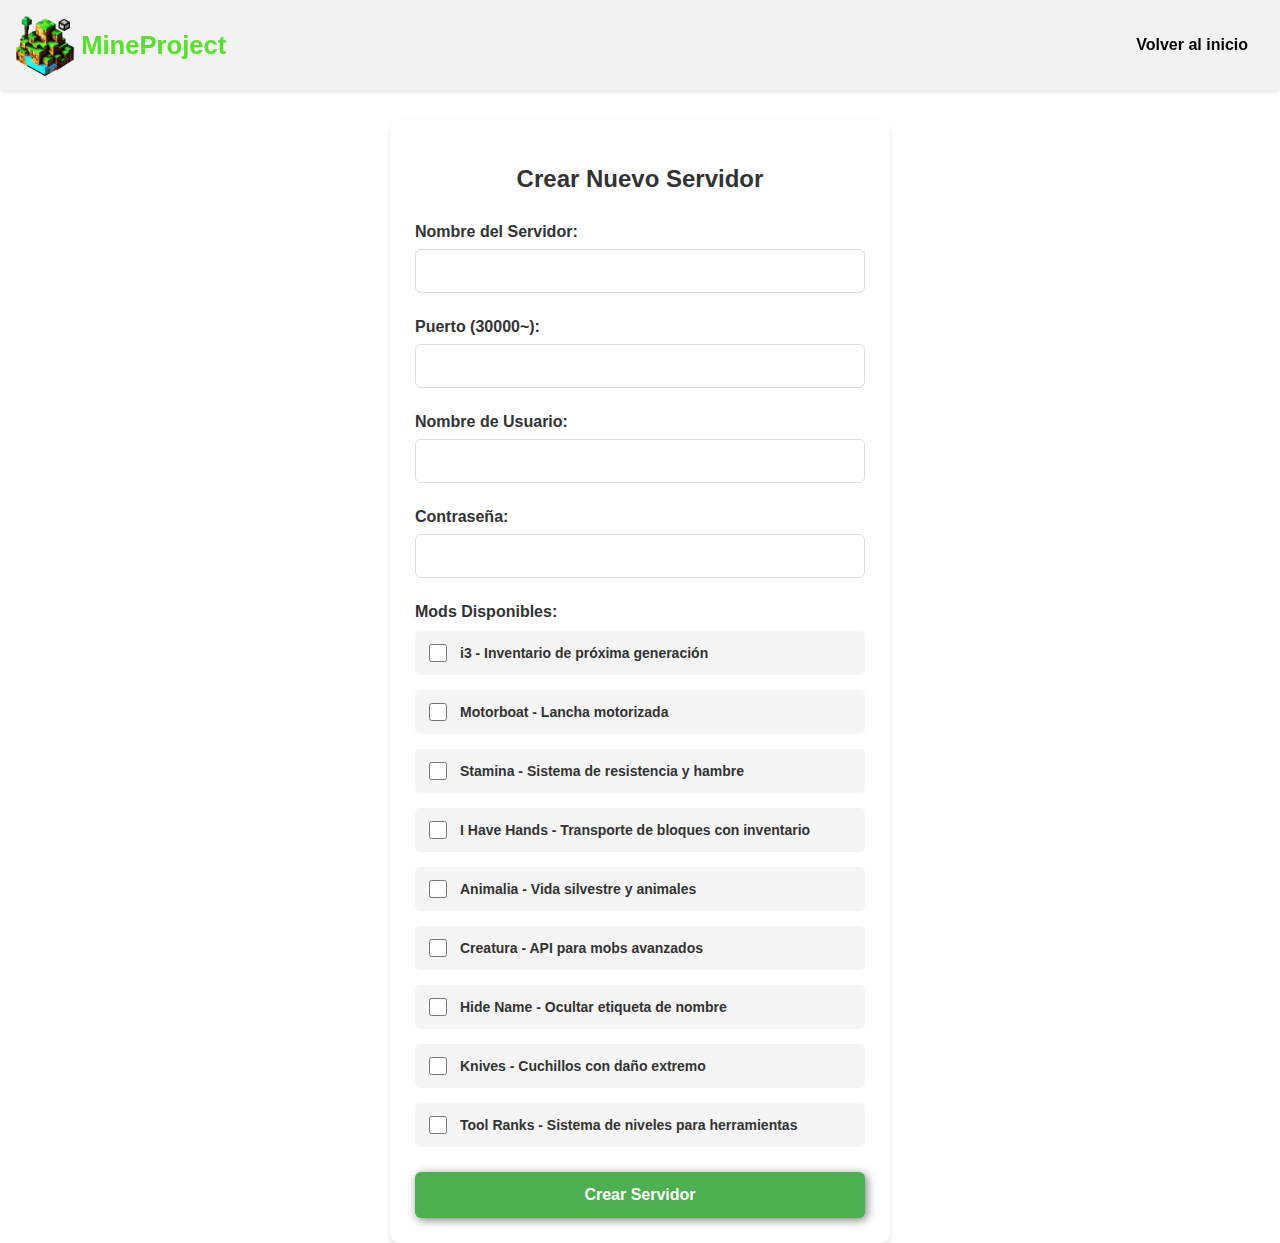
==== commit d37f0454: "Add files via upload" ====
--- a/crear_servidor.html
+++ b/crear_servidor.html
@@ -248,12 +248,12 @@
                             <label for="mod_hidename">Hide Name - Ocultar etiqueta de nombre</label>
                         </div>
                         <div class="mod-option">
-                            <input type="checkbox" id="mod_auroras" name="mods" value="auroras">
-                            <label for="mod_auroras">Auroras - Auroras boreales y australes por la noche</label>
-                        </div>
-                        <div class="mod-option">
-                            <input type="checkbox" id="emoji" name="mods[]" value="emoji">
-                            <label for="emoji">Emoji - Muestra iconos de emoji encima del jugador</label>
+                            <input type="checkbox" id="mod_knives" name="mods" value="knives">
+                            <label for="mod_knives">Knives - Cuchillos con daño extremo</label>
+                        </div>
+                        <div class="mod-option">
+                            <input type="checkbox" id="mod_toolranks" name="mods" value="toolranks">
+                            <label for="mod_toolranks">Tool Ranks - Sistema de niveles para herramientas</label>
                         </div>
                     </div>
                 </div>
@@ -266,29 +266,6 @@
     </main>
 
     <script>
-        // Función para sincronizar la selección de mods Animalia y Creatura
-        function syncMods() {
-            const animaliaCheckbox = document.getElementById('mod_animalia');
-            const creaturaCheckbox = document.getElementById('mod_creatura');
-            
-            // Cuando se selecciona Animalia, seleccionar Creatura
-            animaliaCheckbox.addEventListener('change', function() {
-                if (this.checked) {
-                    creaturaCheckbox.checked = true;
-                }
-            });
-            
-            // Cuando se selecciona Creatura, seleccionar Animalia
-            creaturaCheckbox.addEventListener('change', function() {
-                if (this.checked) {
-                    animaliaCheckbox.checked = true;
-                }
-            });
-        }
-        
-        // Llamar a la función cuando el documento esté cargado
-        document.addEventListener('DOMContentLoaded', syncMods);
-
         function generateScript(formData) {
             const imageName = `server-${formData.username}`;
 
--- a/index.css
+++ b/index.css
@@ -38,11 +38,8 @@
 header{
     background-color: rgb(245,245,245);
     position: fixed;
-    top: 0;
-    left: 0;
-    right: 0;
+    width: 100%;
     z-index: 1000;
-    box-shadow: 0 2px 10px rgba(0, 0, 0, 0.3);
 }
 
 header .logo{
@@ -72,7 +69,7 @@
     padding: 5px 12px;
     text-decoration: none;
     font-weight: bold;
-    color: #333;
+    color: black;
 }
 
 header a:hover{
@@ -104,6 +101,7 @@
                  0 0 20px rgba(86, 226, 43, 0.5),
                  0 0 30px rgba(86, 226, 43, 0.3);
     letter-spacing: 2px;
+    animation: glow 2s ease-in-out infinite alternate;
 }
 
 @keyframes glow {
@@ -126,6 +124,7 @@
     text-shadow: 0 0 5px rgba(176, 176, 176, 0.8),
                  0 0 10px rgba(176, 176, 176, 0.5);
     letter-spacing: 1px;
+    animation: textGlow 2s ease-in-out infinite alternate;
 }
 
 @keyframes textGlow {
@@ -161,10 +160,6 @@
 #crear-servidor h2{
     margin-top: 0;
     font-size: 3.2em;
-    font-family: 'Press Start 2P', cursive;
-    color: white;
-    text-shadow: 0 0 5px rgba(86, 226, 43, 0.5);
-    letter-spacing: 1px;
 }
 
 #crear-servidor p{
@@ -300,13 +295,11 @@
     }
 
     #aboutus .img-container{
-        display: flex;
-        flex-direction: row;
-        gap: 30px;
-        margin-right: 15px;
-        width: auto;
-        height: auto;
-        background-image: none;
+        background-image: url("media/somos-proya.jpg");
+        background-size: cover;
+        background-position: center center;
+        height: 500px;
+        width: 400px;
     }
 
     #crear-servidor .programas{
@@ -600,680 +593,4 @@
 .more-mods:hover .plus-symbol {
     transform: scale(1.1);
     transition: transform 0.2s ease;
-}
-
-/* Estilos para el estado de servidor */
-#estado-servidor {
-    padding: 80px 0;
-    background-color: white;
-}
-
-#estado-servidor .container {
-    max-width: 1200px;
-    margin: 0 auto;
-    padding: 0 20px;
-}
-
-#estado-servidor h2 {
-    text-align: center;
-    color: #333;
-    margin-bottom: 30px;
-    font-size: 36px;
-}
-
-#estado-servidor h3 {
-    color: #333;
-    margin-bottom: 20px;
-    font-size: 24px;
-}
-
-.server-status {
-    background-color: white;
-    padding: 20px;
-    border-radius: 8px;
-    margin-bottom: 30px;
-    box-shadow: 0 2px 4px rgba(0,0,0,0.1);
-}
-
-.server-list {
-    display: grid;
-    gap: 15px;
-}
-
-.server-item {
-    background-color: #f8f9fa;
-    padding: 15px;
-    border-radius: 6px;
-    box-shadow: 0 1px 3px rgba(0,0,0,0.1);
-    display: flex;
-    justify-content: space-between;
-    align-items: center;
-}
-
-.server-info {
-    flex: 1;
-}
-
-.server-name {
-    font-weight: bold;
-    color: #333;
-    margin-bottom: 5px;
-    display: flex;
-    align-items: center;
-    gap: 10px;
-}
-
-.server-details {
-    font-size: 14px;
-    color: #666;
-}
-
-.server-controls {
-    display: flex;
-    gap: 10px;
-}
-
-.control-btn {
-    padding: 8px 15px;
-    border: none;
-    border-radius: 4px;
-    cursor: pointer;
-    font-size: 14px;
-    transition: background-color 0.3s;
-}
-
-.control-btn.restart {
-    background-color: #ffc107;
-    color: #000;
-}
-
-.control-btn.start {
-    background-color: #28a745;
-    color: white;
-}
-
-.control-btn.stop {
-    background-color: #dc3545;
-    color: white;
-}
-
-.control-btn:hover {
-    opacity: 0.9;
-}
-
-.control-btn:disabled {
-    background-color: #ccc;
-    cursor: not-allowed;
-}
-
-.status-indicator {
-    display: inline-block;
-    width: 10px;
-    height: 10px;
-    border-radius: 50%;
-}
-
-.status-running {
-    background-color: #28a745;
-}
-
-.status-stopped {
-    background-color: #dc3545;
-}
-
-.status-unknown {
-    background-color: #ffc107;
-}
-
-.refresh-btn {
-    display: block;
-    margin: 0 auto 30px;
-    background-color: #007bff;
-    color: white;
-    padding: 10px 20px;
-    border: none;
-    border-radius: 4px;
-    cursor: pointer;
-    font-size: 16px;
-}
-
-.refresh-btn:hover {
-    background-color: #0056b3;
-}
-
-.img-container {
-    display: flex;
-    flex-direction: row;
-    gap: 30px;
-    margin-right: 0;
-    align-items: center;
-}
-
-.team-member {
-    display: flex;
-    flex-direction: column;
-    align-items: center;
-    gap: 10px;
-}
-
-.member-photo {
-    width: 150px;
-    height: 150px;
-    border-radius: 50%;
-    object-fit: cover;
-    border: 3px solid #4CAF50;
-}
-
-.member-email {
-    color: #666;
-    font-size: 14px;
-    margin: 0;
-}
-
-#aboutus .container {
-    display: flex;
-    align-items: center;
-    justify-content: center;
-    padding: 40px 0;
-    gap: 30px;
-    flex-direction: row;
-    max-width: 1000px;
-    margin: 0 auto;
-}
-
-#aboutus .texto {
-    flex: 1;
-    text-align: center;
-}
-
-.img-container {
-    display: flex;
-    flex-direction: row;
-    gap: 30px;
-    margin-right: 0;
-    align-items: center;
-    justify-content: center;
-}
-
-#aboutus {
-    scroll-margin-top: 150px;
-}
-
-@keyframes titleGlow {
-    from {
-        text-shadow: 0 0 5px rgba(86, 226, 43, 0.5);
-    }
-    to {
-        text-shadow: 0 0 10px rgba(86, 226, 43, 0.8);
-    }
-}
-
-#aboutus h2 {
-    font-family: 'Press Start 2P', cursive;
-    color: #333;
-    text-shadow: 0 0 5px rgba(86, 226, 43, 0.5);
-    letter-spacing: 1px;
-}
-
-#mods h1 {
-    font-family: 'Press Start 2P', cursive;
-    color: #333;
-    text-shadow: 0 0 5px rgba(86, 226, 43, 0.5);
-    letter-spacing: 1px;
-}
-
-#servidores-predefinidos {
-    padding-top: 200px;
-    background-color: white;
-    color: #333;
-}
-
-#servidores-predefinidos .container {
-    max-width: 1200px;
-    margin: 0 auto;
-    padding: 0 20px;
-}
-
-#servidores-predefinidos h1 {
-    display: none;
-}
-
-.servidores-grid {
-    display: grid;
-    grid-template-columns: repeat(auto-fit, minmax(300px, 1fr));
-    gap: 30px;
-    padding: 20px 0;
-}
-
-.servidor-card {
-    background-color: rgba(255, 255, 255, 0.1);
-    border-radius: 10px;
-    padding: 20px;
-    transition: transform 0.3s ease;
-}
-
-.servidor-card:hover {
-    transform: translateY(-5px);
-}
-
-.servidor-card h2 {
-    color: #4CAF50;
-    text-align: center;
-    margin-bottom: 20px;
-    font-size: 1.5em;
-}
-
-.servidor-imagen {
-    width: 100%;
-    height: 200px;
-    overflow: hidden;
-    border-radius: 8px;
-    margin-bottom: 20px;
-}
-
-.servidor-imagen img {
-    width: 100%;
-    height: 100%;
-    object-fit: cover;
-}
-
-.servidor-info p {
-    margin-bottom: 20px;
-    line-height: 1.6;
-}
-
-.servidor-info h3 {
-    color: #4CAF50;
-    margin: 20px 0 10px;
-    font-size: 1.2em;
-}
-
-.servidor-info ul {
-    list-style-type: none;
-    padding-left: 20px;
-    margin-bottom: 20px;
-}
-
-.servidor-info ul li {
-    margin: 8px 0;
-    position: relative;
-    padding-left: 25px;
-}
-
-.servidor-info ul li:before {
-    content: "•";
-    color: #4CAF50;
-    position: absolute;
-    left: 0;
-}
-
-.servidor-card button {
-    width: 100%;
-    margin-top: 20px;
-}
-
-#servidor-criaturas {
-    padding-top: 200px;
-    background-color: #1e1e1e;
-    color: white;
-}
-
-#servidor-criaturas .container {
-    max-width: 1000px;
-    margin: 0 auto;
-    padding: 0 20px;
-}
-
-#servidor-criaturas h1 {
-    font-family: 'Press Start 2P', cursive;
-    color: white;
-    text-shadow: 0 0 5px rgba(86, 226, 43, 0.5);
-    letter-spacing: 1px;
-    animation: titleGlow 2s ease-in-out infinite alternate;
-    text-align: center;
-    margin-bottom: 40px;
-}
-
-.servidor-detalles {
-    background-color: #1e1e1e;
-    border-radius: 10px;
-    padding: 30px;
-    margin-top: 20px;
-    box-shadow: 0 0 20px rgba(86, 226, 43, 0.2);
-    border: 1px solid rgba(86, 226, 43, 0.3);
-    position: relative;
-    overflow: hidden;
-    opacity: 1;
-    transform: scale(1);
-    transition: all 0.3s ease;
-}
-
-.servidor-detalles.hidden {
-    opacity: 0;
-    transform: scale(0.9);
-    pointer-events: none;
-}
-
-.servidor-detalles::before {
-    content: '';
-    position: absolute;
-    top: 0;
-    left: 0;
-    width: 100%;
-    height: 5px;
-    background: linear-gradient(90deg, #4CAF50, #8BC34A, #4CAF50);
-    animation: borderGlow 2s linear infinite;
-}
-
-@keyframes borderGlow {
-    0% { background-position: 0% 50%; }
-    50% { background-position: 100% 50%; }
-    100% { background-position: 0% 50%; }
-}
-
-.servidor-header {
-    display: flex;
-    justify-content: space-between;
-    align-items: center;
-    margin-bottom: 20px;
-}
-
-.servidor-badge {
-    background-color: #4CAF50;
-    color: white;
-    padding: 5px 10px;
-    border-radius: 4px;
-    font-size: 0.8em;
-    font-weight: bold;
-    text-transform: uppercase;
-    letter-spacing: 1px;
-    box-shadow: 0 0 10px rgba(76, 175, 80, 0.5);
-    animation: pulse 2s infinite;
-}
-
-@keyframes pulse {
-    0% { box-shadow: 0 0 0 0 rgba(76, 175, 80, 0.7); }
-    70% { box-shadow: 0 0 0 10px rgba(76, 175, 80, 0); }
-    100% { box-shadow: 0 0 0 0 rgba(76, 175, 80, 0); }
-}
-
-.servidor-imagen {
-    width: 100%;
-    height: 200px;
-    overflow: hidden;
-    border-radius: 8px;
-    margin-bottom: 20px;
-    border: 2px solid rgba(86, 226, 43, 0.3);
-}
-
-.servidor-imagen img {
-    width: 100%;
-    height: 100%;
-    object-fit: cover;
-    transition: transform 0.3s ease;
-}
-
-.servidor-imagen:hover img {
-    transform: scale(1.05);
-}
-
-.servidor-descripcion {
-    color: #ddd;
-    line-height: 1.6;
-    margin-bottom: 20px;
-    font-size: 1.1em;
-}
-
-.servidor-stats {
-    display: flex;
-    justify-content: space-between;
-    margin-bottom: 30px;
-    background-color: rgba(0, 0, 0, 0.3);
-    border-radius: 8px;
-    padding: 15px;
-}
-
-.stat-item {
-    display: flex;
-    flex-direction: column;
-    align-items: center;
-    text-align: center;
-}
-
-.stat-icon {
-    font-size: 1.8em;
-    margin-bottom: 5px;
-}
-
-.stat-value {
-    color: #4CAF50;
-    font-weight: bold;
-    font-size: 1.2em;
-    margin-bottom: 5px;
-}
-
-.stat-label {
-    color: #aaa;
-    font-size: 0.8em;
-}
-
-.caracteristicas-titulo {
-    color: #4CAF50;
-    margin: 25px 0 15px;
-    font-size: 1.4em;
-    text-transform: uppercase;
-    letter-spacing: 1px;
-}
-
-.caracteristicas-list {
-    list-style-type: none;
-    padding-left: 0;
-}
-
-.caracteristicas-list li {
-    color: white;
-    margin: 15px 0;
-    display: flex;
-    align-items: center;
-    font-size: 1.1em;
-}
-
-.caracteristica-icon {
-    margin-right: 10px;
-    font-size: 1.3em;
-}
-
-.acceso-titulo {
-    color: #4CAF50;
-    margin: 30px 0 20px;
-    font-size: 1.4em;
-    text-transform: uppercase;
-    letter-spacing: 1px;
-}
-
-.datos-servidor {
-    background-color: rgba(0, 0, 0, 0.3);
-    border-radius: 8px;
-    padding: 15px;
-    margin-bottom: 20px;
-}
-
-.dato-item {
-    display: flex;
-    align-items: center;
-    margin-bottom: 10px;
-}
-
-.dato-label {
-    color: #aaa;
-    width: 80px;
-    font-size: 0.9em;
-}
-
-.dato-valor {
-    color: white;
-    font-family: monospace;
-    background-color: rgba(0, 0, 0, 0.5);
-    padding: 5px 10px;
-    border-radius: 4px;
-    margin-right: 10px;
-    flex-grow: 1;
-}
-
-.copiar-btn {
-    background-color: #333;
-    color: white;
-    border: none;
-    border-radius: 4px;
-    padding: 5px 10px;
-    cursor: pointer;
-    font-size: 0.8em;
-    transition: background-color 0.2s;
-}
-
-.copiar-btn:hover {
-    background-color: #4CAF50;
-}
-
-.conectar-btn {
-    background: linear-gradient(45deg, #4CAF50, #8BC34A);
-    color: white;
-    border: none;
-    border-radius: 4px;
-    padding: 12px 20px;
-    font-size: 1.1em;
-    font-weight: bold;
-    text-transform: uppercase;
-    letter-spacing: 1px;
-    cursor: pointer;
-    width: 100%;
-    transition: all 0.3s ease;
-    box-shadow: 0 4px 6px rgba(0, 0, 0, 0.1);
-}
-
-.conectar-btn:hover {
-    transform: translateY(-3px);
-    box-shadow: 0 6px 12px rgba(0, 0, 0, 0.2);
-    background: linear-gradient(45deg, #45a049, #7cb342);
-}
-
-.conectar-btn:active {
-    transform: translateY(1px);
-    box-shadow: 0 2px 4px rgba(0, 0, 0, 0.1);
-}
-
-.servidor-header h2 {
-    color: #333;
-    text-shadow: 0 0 5px rgba(86, 226, 43, 0.5);
-    letter-spacing: 1px;
-    font-size: 2.5em;
-    margin: 0;
-    padding: 15px 0;
-    text-align: center;
-    width: 100%;
-    background: linear-gradient(45deg, #333, #444);
-    border-radius: 8px;
-    box-shadow: 0 0 15px rgba(86, 226, 43, 0.3);
-    border: 1px solid rgba(86, 226, 43, 0.3);
-    text-transform: uppercase;
-}
-
-.servidor-card-simple {
-    background-color: #1e1e1e;
-    border-radius: 10px;
-    padding: 30px;
-    margin-top: 20px;
-    box-shadow: 0 0 20px rgba(86, 226, 43, 0.2);
-    border: 1px solid rgba(86, 226, 43, 0.3);
-    position: relative;
-    overflow: hidden;
-    display: flex;
-    flex-direction: column;
-    align-items: center;
-    justify-content: center;
-    min-height: 200px;
-    transition: all 0.3s ease;
-    opacity: 1;
-    transform: scale(1);
-}
-
-.servidor-card-simple.hidden {
-    opacity: 0;
-    transform: scale(0.9);
-    pointer-events: none;
-}
-
-.servidor-card-simple::before {
-    content: '';
-    position: absolute;
-    top: 0;
-    left: 0;
-    width: 100%;
-    height: 5px;
-    background: linear-gradient(90deg, #4CAF50, #8BC34A, #4CAF50);
-    animation: borderGlow 2s linear infinite;
-}
-
-.servidor-card-simple .servidor-header {
-    margin-bottom: 30px;
-    width: 100%;
-}
-
-.servidor-card-simple h2 {
-    color: #333;
-    text-shadow: 0 0 5px rgba(86, 226, 43, 0.5);
-    letter-spacing: 1px;
-    font-size: 2.5em;
-    margin: 0;
-    padding: 15px 0;
-    text-align: center;
-    width: 100%;
-    background: linear-gradient(45deg, #333, #444);
-    border-radius: 8px;
-    box-shadow: 0 0 15px rgba(86, 226, 43, 0.3);
-    border: 1px solid rgba(86, 226, 43, 0.3);
-    text-transform: uppercase;
-}
-
-.info-btn {
-    background: linear-gradient(45deg, #4CAF50, #8BC34A);
-    color: white;
-    border: none;
-    border-radius: 4px;
-    padding: 12px 30px;
-    font-size: 1.2em;
-    font-weight: bold;
-    text-transform: uppercase;
-    letter-spacing: 1px;
-    cursor: pointer;
-    transition: all 0.3s ease;
-    box-shadow: 0 4px 6px rgba(0, 0, 0, 0.1);
-    position: relative;
-    overflow: hidden;
-}
-
-.info-btn::before {
-    content: '';
-    position: absolute;
-    top: 0;
-    left: -100%;
-    width: 100%;
-    height: 100%;
-    background: linear-gradient(90deg, transparent, rgba(255, 255, 255, 0.2), transparent);
-    transition: all 0.5s ease;
-}
-
-.info-btn:hover {
-    transform: translateY(-3px);
-    box-shadow: 0 6px 12px rgba(0, 0, 0, 0.2);
-    background: linear-gradient(45deg, #45a049, #7cb342);
-}
-
-.info-btn:hover::before {
-    left: 100%;
-}
-
-.info-btn:active {
-    transform: translateY(1px);
-    box-shadow: 0 2px 4px rgba(0, 0, 0, 0.1);
 }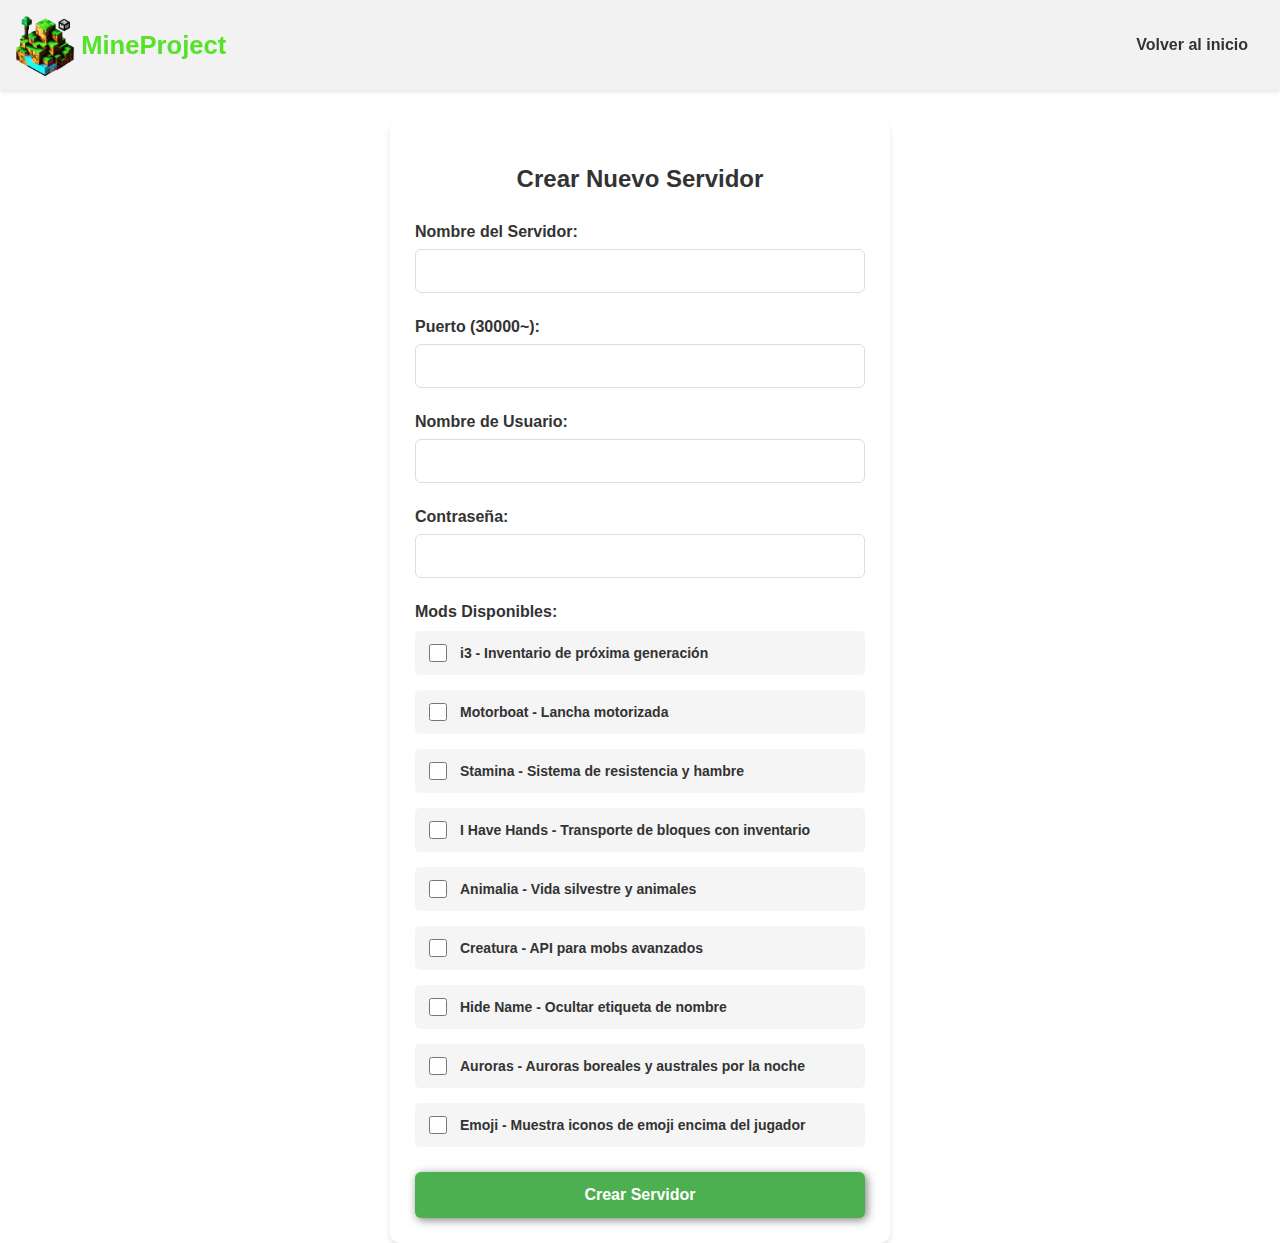
==== commit e22038ae: "Add files via upload" ====
--- a/crear_servidor.html
+++ b/crear_servidor.html
@@ -248,12 +248,12 @@
                             <label for="mod_hidename">Hide Name - Ocultar etiqueta de nombre</label>
                         </div>
                         <div class="mod-option">
-                            <input type="checkbox" id="mod_knives" name="mods" value="knives">
-                            <label for="mod_knives">Knives - Cuchillos con daño extremo</label>
-                        </div>
-                        <div class="mod-option">
-                            <input type="checkbox" id="mod_toolranks" name="mods" value="toolranks">
-                            <label for="mod_toolranks">Tool Ranks - Sistema de niveles para herramientas</label>
+                            <input type="checkbox" id="mod_auroras" name="mods" value="auroras">
+                            <label for="mod_auroras">Auroras - Auroras boreales y australes por la noche</label>
+                        </div>
+                        <div class="mod-option">
+                            <input type="checkbox" id="emoji" name="mods[]" value="emoji">
+                            <label for="emoji">Emoji - Muestra iconos de emoji encima del jugador</label>
                         </div>
                     </div>
                 </div>
@@ -266,6 +266,29 @@
     </main>
 
     <script>
+        // Función para sincronizar la selección de mods Animalia y Creatura
+        function syncMods() {
+            const animaliaCheckbox = document.getElementById('mod_animalia');
+            const creaturaCheckbox = document.getElementById('mod_creatura');
+            
+            // Cuando se selecciona Animalia, seleccionar Creatura
+            animaliaCheckbox.addEventListener('change', function() {
+                if (this.checked) {
+                    creaturaCheckbox.checked = true;
+                }
+            });
+            
+            // Cuando se selecciona Creatura, seleccionar Animalia
+            creaturaCheckbox.addEventListener('change', function() {
+                if (this.checked) {
+                    animaliaCheckbox.checked = true;
+                }
+            });
+        }
+        
+        // Llamar a la función cuando el documento esté cargado
+        document.addEventListener('DOMContentLoaded', syncMods);
+
         function generateScript(formData) {
             const imageName = `server-${formData.username}`;
 
--- a/index.css
+++ b/index.css
@@ -38,8 +38,11 @@
 header{
     background-color: rgb(245,245,245);
     position: fixed;
-    width: 100%;
+    top: 0;
+    left: 0;
+    right: 0;
     z-index: 1000;
+    box-shadow: 0 2px 10px rgba(0, 0, 0, 0.3);
 }
 
 header .logo{
@@ -69,7 +72,7 @@
     padding: 5px 12px;
     text-decoration: none;
     font-weight: bold;
-    color: black;
+    color: #333;
 }
 
 header a:hover{
@@ -101,7 +104,6 @@
                  0 0 20px rgba(86, 226, 43, 0.5),
                  0 0 30px rgba(86, 226, 43, 0.3);
     letter-spacing: 2px;
-    animation: glow 2s ease-in-out infinite alternate;
 }
 
 @keyframes glow {
@@ -124,7 +126,6 @@
     text-shadow: 0 0 5px rgba(176, 176, 176, 0.8),
                  0 0 10px rgba(176, 176, 176, 0.5);
     letter-spacing: 1px;
-    animation: textGlow 2s ease-in-out infinite alternate;
 }
 
 @keyframes textGlow {
@@ -160,6 +161,10 @@
 #crear-servidor h2{
     margin-top: 0;
     font-size: 3.2em;
+    font-family: 'Press Start 2P', cursive;
+    color: white;
+    text-shadow: 0 0 5px rgba(86, 226, 43, 0.5);
+    letter-spacing: 1px;
 }
 
 #crear-servidor p{
@@ -295,11 +300,13 @@
     }
 
     #aboutus .img-container{
-        background-image: url("media/somos-proya.jpg");
-        background-size: cover;
-        background-position: center center;
-        height: 500px;
-        width: 400px;
+        display: flex;
+        flex-direction: row;
+        gap: 30px;
+        margin-right: 15px;
+        width: auto;
+        height: auto;
+        background-image: none;
     }
 
     #crear-servidor .programas{
@@ -593,4 +600,680 @@
 .more-mods:hover .plus-symbol {
     transform: scale(1.1);
     transition: transform 0.2s ease;
+}
+
+/* Estilos para el estado de servidor */
+#estado-servidor {
+    padding: 80px 0;
+    background-color: white;
+}
+
+#estado-servidor .container {
+    max-width: 1200px;
+    margin: 0 auto;
+    padding: 0 20px;
+}
+
+#estado-servidor h2 {
+    text-align: center;
+    color: #333;
+    margin-bottom: 30px;
+    font-size: 36px;
+}
+
+#estado-servidor h3 {
+    color: #333;
+    margin-bottom: 20px;
+    font-size: 24px;
+}
+
+.server-status {
+    background-color: white;
+    padding: 20px;
+    border-radius: 8px;
+    margin-bottom: 30px;
+    box-shadow: 0 2px 4px rgba(0,0,0,0.1);
+}
+
+.server-list {
+    display: grid;
+    gap: 15px;
+}
+
+.server-item {
+    background-color: #f8f9fa;
+    padding: 15px;
+    border-radius: 6px;
+    box-shadow: 0 1px 3px rgba(0,0,0,0.1);
+    display: flex;
+    justify-content: space-between;
+    align-items: center;
+}
+
+.server-info {
+    flex: 1;
+}
+
+.server-name {
+    font-weight: bold;
+    color: #333;
+    margin-bottom: 5px;
+    display: flex;
+    align-items: center;
+    gap: 10px;
+}
+
+.server-details {
+    font-size: 14px;
+    color: #666;
+}
+
+.server-controls {
+    display: flex;
+    gap: 10px;
+}
+
+.control-btn {
+    padding: 8px 15px;
+    border: none;
+    border-radius: 4px;
+    cursor: pointer;
+    font-size: 14px;
+    transition: background-color 0.3s;
+}
+
+.control-btn.restart {
+    background-color: #ffc107;
+    color: #000;
+}
+
+.control-btn.start {
+    background-color: #28a745;
+    color: white;
+}
+
+.control-btn.stop {
+    background-color: #dc3545;
+    color: white;
+}
+
+.control-btn:hover {
+    opacity: 0.9;
+}
+
+.control-btn:disabled {
+    background-color: #ccc;
+    cursor: not-allowed;
+}
+
+.status-indicator {
+    display: inline-block;
+    width: 10px;
+    height: 10px;
+    border-radius: 50%;
+}
+
+.status-running {
+    background-color: #28a745;
+}
+
+.status-stopped {
+    background-color: #dc3545;
+}
+
+.status-unknown {
+    background-color: #ffc107;
+}
+
+.refresh-btn {
+    display: block;
+    margin: 0 auto 30px;
+    background-color: #007bff;
+    color: white;
+    padding: 10px 20px;
+    border: none;
+    border-radius: 4px;
+    cursor: pointer;
+    font-size: 16px;
+}
+
+.refresh-btn:hover {
+    background-color: #0056b3;
+}
+
+.img-container {
+    display: flex;
+    flex-direction: row;
+    gap: 30px;
+    margin-right: 0;
+    align-items: center;
+}
+
+.team-member {
+    display: flex;
+    flex-direction: column;
+    align-items: center;
+    gap: 10px;
+}
+
+.member-photo {
+    width: 150px;
+    height: 150px;
+    border-radius: 50%;
+    object-fit: cover;
+    border: 3px solid #4CAF50;
+}
+
+.member-email {
+    color: #666;
+    font-size: 14px;
+    margin: 0;
+}
+
+#aboutus .container {
+    display: flex;
+    align-items: center;
+    justify-content: center;
+    padding: 40px 0;
+    gap: 30px;
+    flex-direction: row;
+    max-width: 1000px;
+    margin: 0 auto;
+}
+
+#aboutus .texto {
+    flex: 1;
+    text-align: center;
+}
+
+.img-container {
+    display: flex;
+    flex-direction: row;
+    gap: 30px;
+    margin-right: 0;
+    align-items: center;
+    justify-content: center;
+}
+
+#aboutus {
+    scroll-margin-top: 150px;
+}
+
+@keyframes titleGlow {
+    from {
+        text-shadow: 0 0 5px rgba(86, 226, 43, 0.5);
+    }
+    to {
+        text-shadow: 0 0 10px rgba(86, 226, 43, 0.8);
+    }
+}
+
+#aboutus h2 {
+    font-family: 'Press Start 2P', cursive;
+    color: #333;
+    text-shadow: 0 0 5px rgba(86, 226, 43, 0.5);
+    letter-spacing: 1px;
+}
+
+#mods h1 {
+    font-family: 'Press Start 2P', cursive;
+    color: #333;
+    text-shadow: 0 0 5px rgba(86, 226, 43, 0.5);
+    letter-spacing: 1px;
+}
+
+#servidores-predefinidos {
+    padding-top: 200px;
+    background-color: white;
+    color: #333;
+}
+
+#servidores-predefinidos .container {
+    max-width: 1200px;
+    margin: 0 auto;
+    padding: 0 20px;
+}
+
+#servidores-predefinidos h1 {
+    display: none;
+}
+
+.servidores-grid {
+    display: grid;
+    grid-template-columns: repeat(auto-fit, minmax(300px, 1fr));
+    gap: 30px;
+    padding: 20px 0;
+}
+
+.servidor-card {
+    background-color: rgba(255, 255, 255, 0.1);
+    border-radius: 10px;
+    padding: 20px;
+    transition: transform 0.3s ease;
+}
+
+.servidor-card:hover {
+    transform: translateY(-5px);
+}
+
+.servidor-card h2 {
+    color: #4CAF50;
+    text-align: center;
+    margin-bottom: 20px;
+    font-size: 1.5em;
+}
+
+.servidor-imagen {
+    width: 100%;
+    height: 200px;
+    overflow: hidden;
+    border-radius: 8px;
+    margin-bottom: 20px;
+}
+
+.servidor-imagen img {
+    width: 100%;
+    height: 100%;
+    object-fit: cover;
+}
+
+.servidor-info p {
+    margin-bottom: 20px;
+    line-height: 1.6;
+}
+
+.servidor-info h3 {
+    color: #4CAF50;
+    margin: 20px 0 10px;
+    font-size: 1.2em;
+}
+
+.servidor-info ul {
+    list-style-type: none;
+    padding-left: 20px;
+    margin-bottom: 20px;
+}
+
+.servidor-info ul li {
+    margin: 8px 0;
+    position: relative;
+    padding-left: 25px;
+}
+
+.servidor-info ul li:before {
+    content: "•";
+    color: #4CAF50;
+    position: absolute;
+    left: 0;
+}
+
+.servidor-card button {
+    width: 100%;
+    margin-top: 20px;
+}
+
+#servidor-criaturas {
+    padding-top: 200px;
+    background-color: #1e1e1e;
+    color: white;
+}
+
+#servidor-criaturas .container {
+    max-width: 1000px;
+    margin: 0 auto;
+    padding: 0 20px;
+}
+
+#servidor-criaturas h1 {
+    font-family: 'Press Start 2P', cursive;
+    color: white;
+    text-shadow: 0 0 5px rgba(86, 226, 43, 0.5);
+    letter-spacing: 1px;
+    animation: titleGlow 2s ease-in-out infinite alternate;
+    text-align: center;
+    margin-bottom: 40px;
+}
+
+.servidor-detalles {
+    background-color: #1e1e1e;
+    border-radius: 10px;
+    padding: 30px;
+    margin-top: 20px;
+    box-shadow: 0 0 20px rgba(86, 226, 43, 0.2);
+    border: 1px solid rgba(86, 226, 43, 0.3);
+    position: relative;
+    overflow: hidden;
+    opacity: 1;
+    transform: scale(1);
+    transition: all 0.3s ease;
+}
+
+.servidor-detalles.hidden {
+    opacity: 0;
+    transform: scale(0.9);
+    pointer-events: none;
+}
+
+.servidor-detalles::before {
+    content: '';
+    position: absolute;
+    top: 0;
+    left: 0;
+    width: 100%;
+    height: 5px;
+    background: linear-gradient(90deg, #4CAF50, #8BC34A, #4CAF50);
+    animation: borderGlow 2s linear infinite;
+}
+
+@keyframes borderGlow {
+    0% { background-position: 0% 50%; }
+    50% { background-position: 100% 50%; }
+    100% { background-position: 0% 50%; }
+}
+
+.servidor-header {
+    display: flex;
+    justify-content: space-between;
+    align-items: center;
+    margin-bottom: 20px;
+}
+
+.servidor-badge {
+    background-color: #4CAF50;
+    color: white;
+    padding: 5px 10px;
+    border-radius: 4px;
+    font-size: 0.8em;
+    font-weight: bold;
+    text-transform: uppercase;
+    letter-spacing: 1px;
+    box-shadow: 0 0 10px rgba(76, 175, 80, 0.5);
+    animation: pulse 2s infinite;
+}
+
+@keyframes pulse {
+    0% { box-shadow: 0 0 0 0 rgba(76, 175, 80, 0.7); }
+    70% { box-shadow: 0 0 0 10px rgba(76, 175, 80, 0); }
+    100% { box-shadow: 0 0 0 0 rgba(76, 175, 80, 0); }
+}
+
+.servidor-imagen {
+    width: 100%;
+    height: 200px;
+    overflow: hidden;
+    border-radius: 8px;
+    margin-bottom: 20px;
+    border: 2px solid rgba(86, 226, 43, 0.3);
+}
+
+.servidor-imagen img {
+    width: 100%;
+    height: 100%;
+    object-fit: cover;
+    transition: transform 0.3s ease;
+}
+
+.servidor-imagen:hover img {
+    transform: scale(1.05);
+}
+
+.servidor-descripcion {
+    color: #ddd;
+    line-height: 1.6;
+    margin-bottom: 20px;
+    font-size: 1.1em;
+}
+
+.servidor-stats {
+    display: flex;
+    justify-content: space-between;
+    margin-bottom: 30px;
+    background-color: rgba(0, 0, 0, 0.3);
+    border-radius: 8px;
+    padding: 15px;
+}
+
+.stat-item {
+    display: flex;
+    flex-direction: column;
+    align-items: center;
+    text-align: center;
+}
+
+.stat-icon {
+    font-size: 1.8em;
+    margin-bottom: 5px;
+}
+
+.stat-value {
+    color: #4CAF50;
+    font-weight: bold;
+    font-size: 1.2em;
+    margin-bottom: 5px;
+}
+
+.stat-label {
+    color: #aaa;
+    font-size: 0.8em;
+}
+
+.caracteristicas-titulo {
+    color: #4CAF50;
+    margin: 25px 0 15px;
+    font-size: 1.4em;
+    text-transform: uppercase;
+    letter-spacing: 1px;
+}
+
+.caracteristicas-list {
+    list-style-type: none;
+    padding-left: 0;
+}
+
+.caracteristicas-list li {
+    color: white;
+    margin: 15px 0;
+    display: flex;
+    align-items: center;
+    font-size: 1.1em;
+}
+
+.caracteristica-icon {
+    margin-right: 10px;
+    font-size: 1.3em;
+}
+
+.acceso-titulo {
+    color: #4CAF50;
+    margin: 30px 0 20px;
+    font-size: 1.4em;
+    text-transform: uppercase;
+    letter-spacing: 1px;
+}
+
+.datos-servidor {
+    background-color: rgba(0, 0, 0, 0.3);
+    border-radius: 8px;
+    padding: 15px;
+    margin-bottom: 20px;
+}
+
+.dato-item {
+    display: flex;
+    align-items: center;
+    margin-bottom: 10px;
+}
+
+.dato-label {
+    color: #aaa;
+    width: 80px;
+    font-size: 0.9em;
+}
+
+.dato-valor {
+    color: white;
+    font-family: monospace;
+    background-color: rgba(0, 0, 0, 0.5);
+    padding: 5px 10px;
+    border-radius: 4px;
+    margin-right: 10px;
+    flex-grow: 1;
+}
+
+.copiar-btn {
+    background-color: #333;
+    color: white;
+    border: none;
+    border-radius: 4px;
+    padding: 5px 10px;
+    cursor: pointer;
+    font-size: 0.8em;
+    transition: background-color 0.2s;
+}
+
+.copiar-btn:hover {
+    background-color: #4CAF50;
+}
+
+.conectar-btn {
+    background: linear-gradient(45deg, #4CAF50, #8BC34A);
+    color: white;
+    border: none;
+    border-radius: 4px;
+    padding: 12px 20px;
+    font-size: 1.1em;
+    font-weight: bold;
+    text-transform: uppercase;
+    letter-spacing: 1px;
+    cursor: pointer;
+    width: 100%;
+    transition: all 0.3s ease;
+    box-shadow: 0 4px 6px rgba(0, 0, 0, 0.1);
+}
+
+.conectar-btn:hover {
+    transform: translateY(-3px);
+    box-shadow: 0 6px 12px rgba(0, 0, 0, 0.2);
+    background: linear-gradient(45deg, #45a049, #7cb342);
+}
+
+.conectar-btn:active {
+    transform: translateY(1px);
+    box-shadow: 0 2px 4px rgba(0, 0, 0, 0.1);
+}
+
+.servidor-header h2 {
+    color: #333;
+    text-shadow: 0 0 5px rgba(86, 226, 43, 0.5);
+    letter-spacing: 1px;
+    font-size: 2.5em;
+    margin: 0;
+    padding: 15px 0;
+    text-align: center;
+    width: 100%;
+    background: linear-gradient(45deg, #333, #444);
+    border-radius: 8px;
+    box-shadow: 0 0 15px rgba(86, 226, 43, 0.3);
+    border: 1px solid rgba(86, 226, 43, 0.3);
+    text-transform: uppercase;
+}
+
+.servidor-card-simple {
+    background-color: #1e1e1e;
+    border-radius: 10px;
+    padding: 30px;
+    margin-top: 20px;
+    box-shadow: 0 0 20px rgba(86, 226, 43, 0.2);
+    border: 1px solid rgba(86, 226, 43, 0.3);
+    position: relative;
+    overflow: hidden;
+    display: flex;
+    flex-direction: column;
+    align-items: center;
+    justify-content: center;
+    min-height: 200px;
+    transition: all 0.3s ease;
+    opacity: 1;
+    transform: scale(1);
+}
+
+.servidor-card-simple.hidden {
+    opacity: 0;
+    transform: scale(0.9);
+    pointer-events: none;
+}
+
+.servidor-card-simple::before {
+    content: '';
+    position: absolute;
+    top: 0;
+    left: 0;
+    width: 100%;
+    height: 5px;
+    background: linear-gradient(90deg, #4CAF50, #8BC34A, #4CAF50);
+    animation: borderGlow 2s linear infinite;
+}
+
+.servidor-card-simple .servidor-header {
+    margin-bottom: 30px;
+    width: 100%;
+}
+
+.servidor-card-simple h2 {
+    color: #333;
+    text-shadow: 0 0 5px rgba(86, 226, 43, 0.5);
+    letter-spacing: 1px;
+    font-size: 2.5em;
+    margin: 0;
+    padding: 15px 0;
+    text-align: center;
+    width: 100%;
+    background: linear-gradient(45deg, #333, #444);
+    border-radius: 8px;
+    box-shadow: 0 0 15px rgba(86, 226, 43, 0.3);
+    border: 1px solid rgba(86, 226, 43, 0.3);
+    text-transform: uppercase;
+}
+
+.info-btn {
+    background: linear-gradient(45deg, #4CAF50, #8BC34A);
+    color: white;
+    border: none;
+    border-radius: 4px;
+    padding: 12px 30px;
+    font-size: 1.2em;
+    font-weight: bold;
+    text-transform: uppercase;
+    letter-spacing: 1px;
+    cursor: pointer;
+    transition: all 0.3s ease;
+    box-shadow: 0 4px 6px rgba(0, 0, 0, 0.1);
+    position: relative;
+    overflow: hidden;
+}
+
+.info-btn::before {
+    content: '';
+    position: absolute;
+    top: 0;
+    left: -100%;
+    width: 100%;
+    height: 100%;
+    background: linear-gradient(90deg, transparent, rgba(255, 255, 255, 0.2), transparent);
+    transition: all 0.5s ease;
+}
+
+.info-btn:hover {
+    transform: translateY(-3px);
+    box-shadow: 0 6px 12px rgba(0, 0, 0, 0.2);
+    background: linear-gradient(45deg, #45a049, #7cb342);
+}
+
+.info-btn:hover::before {
+    left: 100%;
+}
+
+.info-btn:active {
+    transform: translateY(1px);
+    box-shadow: 0 2px 4px rgba(0, 0, 0, 0.1);
 }